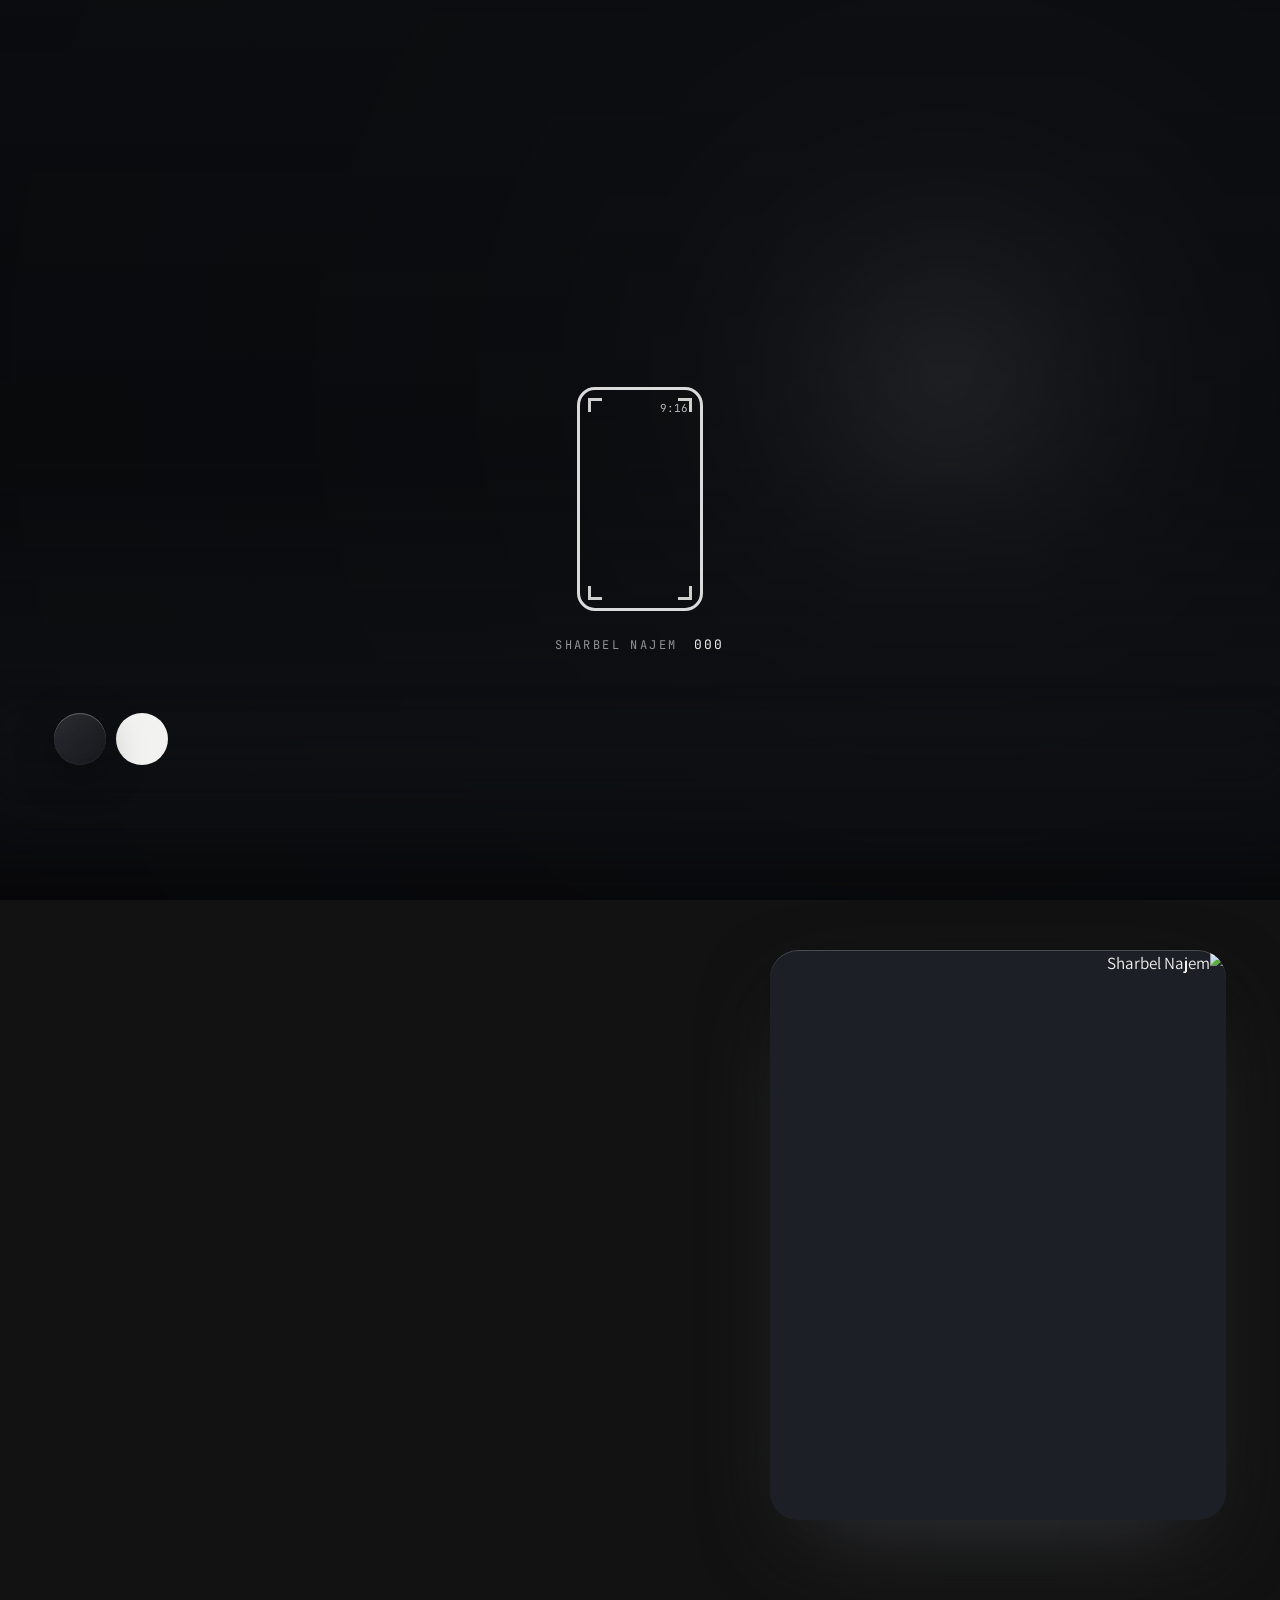
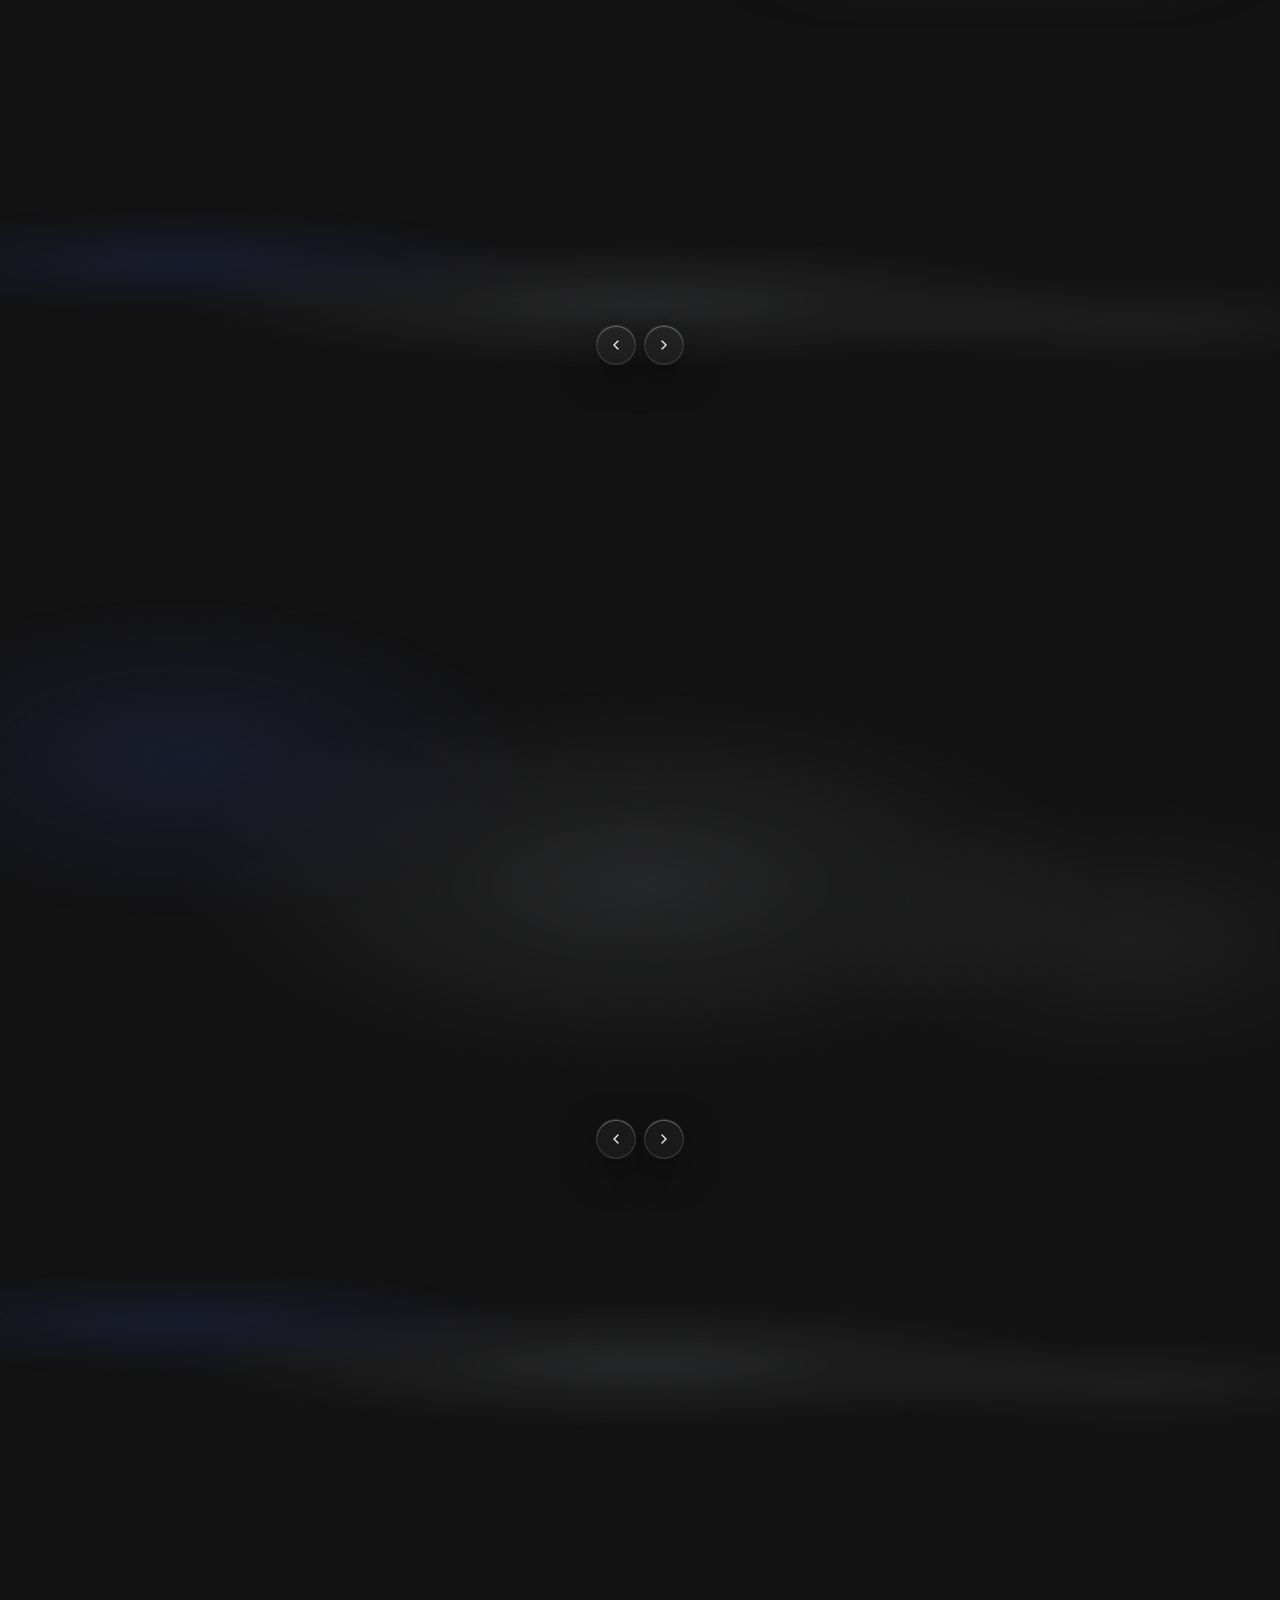
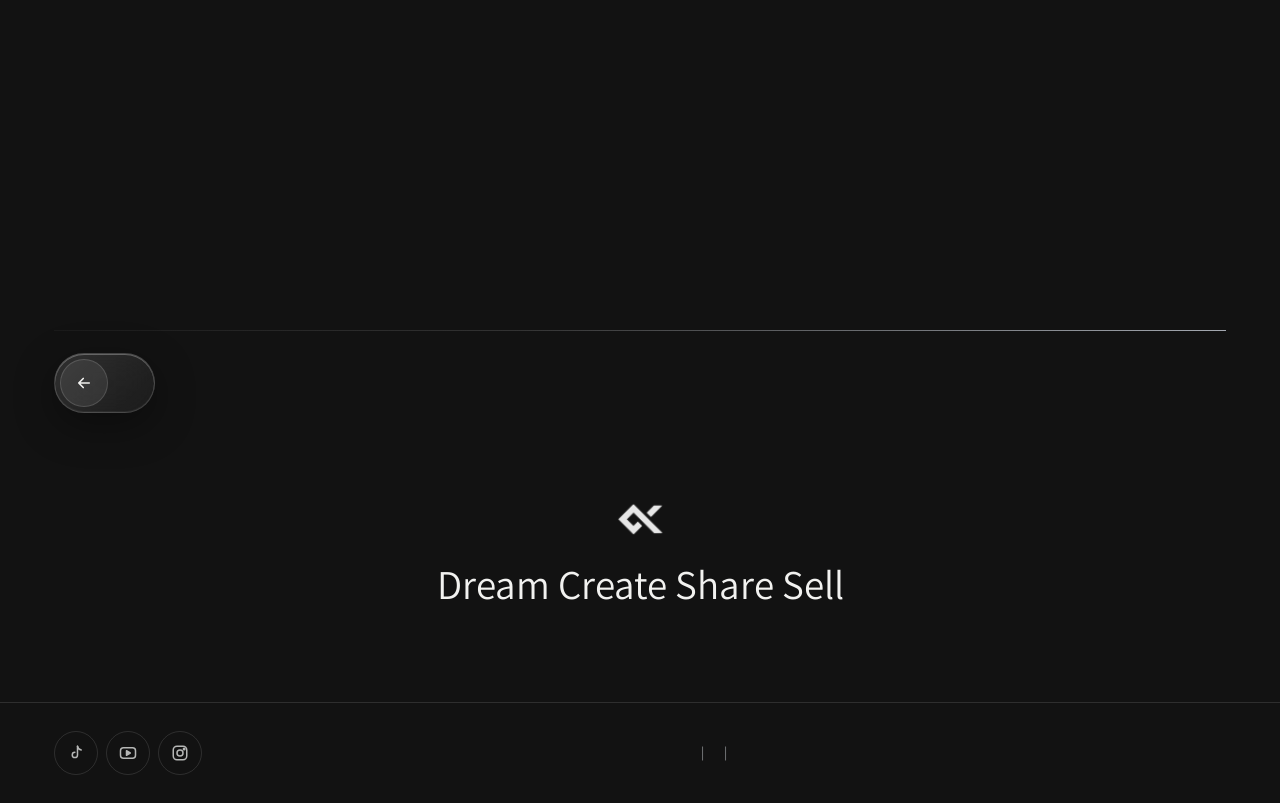
==== index.html @ a55cd2d7 "השואוריל: אף פעם לא מסגרת אפורה - תמונת הכיסוי של השואוריל הייתה ריבוע אפור ריק משירות חיצוני (vumbn" ====
<!doctype html>
<html lang="he" dir="rtl" data-base="">
<head>
<meta charset="utf-8">
<meta name="viewport" content="width=device-width,initial-scale=1,viewport-fit=cover">
<title>Sharbel Najem - Filmmaker & Content Creator</title>
<meta name="description" content="Sharbel Najem is a filmmaker and content creator producing cinematic video, social media campaigns, branded content, tourism films, real estate content, podcasts, and short-form storytelling.">
<meta name="author" content="Sharbel Najem">
<link rel="canonical" href="https://sharbelnajem.pro/">
<link rel="apple-touch-icon" href="logo.png">
<meta property="og:type" content="website">
<meta property="og:url" content="https://sharbelnajem.pro/">
<meta property="og:title" content="Sharbel Najem - Filmmaker & Content Creator">
<meta property="og:description" content="Sharbel Najem is a filmmaker and content creator producing cinematic video, social media campaigns, branded content, tourism films, real estate content, podcasts, and short-form storytelling.">
<meta property="og:image" content="https://sharbelnajem.pro/about.jpg">
<meta property="og:site_name" content="Sharbel Najem">
<meta name="twitter:card" content="summary_large_image">
<meta name="twitter:title" content="Sharbel Najem - Filmmaker & Content Creator">
<meta name="twitter:description" content="Sharbel Najem is a filmmaker and content creator producing cinematic video, social media campaigns, branded content, tourism films, real estate content, podcasts, and short-form storytelling.">
<meta name="twitter:image" content="https://sharbelnajem.pro/about.jpg">
<script type="application/ld+json">{"@context":"https://schema.org","@type":"Person","name":"Sharbel Najem","url":"https://sharbelnajem.pro/","jobTitle":"Filmmaker and Content Creator","image":"https://sharbelnajem.pro/about.jpg","sameAs":["https://www.instagram.com/sharbel.najem","https://youtube.com/@sharbelnajem.","https://www.tiktok.com/@sharbelnajem"]}</script>
<meta name="theme-color" content="#111317">
<link rel="icon" href="logo.png">
<link rel="preconnect" href="https://player.vimeo.com">
<link rel="preconnect" href="https://i.vimeocdn.com">
<link rel="preconnect" href="https://f.vimeocdn.com">
<link rel="preconnect" href="https://vod-adaptive-ak.vimeocdn.com">
<link rel="preconnect" href="https://fonts.googleapis.com">
<link rel="preconnect" href="https://fonts.gstatic.com" crossorigin>
<link rel="stylesheet" href="https://fonts.googleapis.com/css2?family=Assistant:wght@200..800&family=Georama:wdth,wght@62.5,100..900&family=Noto+Sans+Hebrew:wdth,wght@62.5,100..900&family=JetBrains+Mono:wght@400;500&display=swap">
<link rel="stylesheet" href="app.css?v=202611181153">
<script>document.documentElement.classList.add('js','is-locked');if('scrollRestoration' in history)history.scrollRestoration='manual';
(function(){var t=new Date().getHours(),m=t>=7&&t<19?'light':'dark';try{var s=JSON.parse(localStorage.getItem('sn-theme')||'null');if(s&&s.d===new Date().toDateString())m=s.t;}catch(e){}document.documentElement.dataset.theme=m;})();</script>
</head>
<body>

<div class="gate-bg" id="gateBg"></div>
<div class="gate" id="gate">
  <img class="gate__logo" id="gateLogo" src="logo.png" alt="">
  <p class="gate__prompt" id="gatePrompt"><span lang="he">בחרו שפה</span><span aria-hidden="true">/</span><span lang="en">Choose language</span></p>
  <div class="gate__frame" id="gateFrame">
    <span class="gate__ratio mono" id="gateRatio">9:16</span>
    <span class="gate__corner tl"></span><span class="gate__corner tr"></span><span class="gate__corner bl"></span><span class="gate__corner br"></span>
    <div class="gate__langs" id="gateLangs">
      <button type="button" class="gate__lang" data-lang="he" lang="he" dir="rtl" disabled>עברית</button>
      <button type="button" class="gate__lang" data-lang="en" lang="en" dir="ltr" disabled>English</button>
    </div>
  </div>
  <div class="gate__meta mono"><span id="gateCount">000</span><span>SHARBEL NAJEM</span></div>
</div>

<nav class="nav glass" id="nav" aria-label="Main">
  <a class="nav__logo" href="#top" data-go="#top" aria-label="Sharbel Najem"><img src="logo.png" alt=""></a>
  <div class="nav__links">
    <a class="nav__link" href="#about" data-go="#about" data-t="nAbout"></a>
    <a class="nav__link" href="#services" data-go="#services" data-t="nServices"></a>
    <a class="nav__link" href="#highlights" data-go="#highlights" data-t="nHighlights"></a>
    <a class="nav__link" href="#campaigns" data-go="#campaigns" data-t="nCampaigns"></a>
    <a class="nav__link" href="#projects" data-go="#projects" data-t="nProjects"></a>
    <a class="nav__link" href="#brands" data-go="#brands" data-t="nBrands"></a>
    <a class="nav__link" href="#testimonials" data-go="#testimonials" data-t="nTestimonials"></a>
    <a class="nav__link" href="#contact" data-go="#contact" data-t="nContact"></a>
  </div>
  <button type="button" class="nav__btn" id="userwayTrigger" aria-label="Accessibility menu" aria-haspopup="dialog"><svg viewBox="0 0 24 24" fill="none" stroke="currentColor" stroke-width="2" stroke-linecap="round" stroke-linejoin="round" aria-hidden="true"><circle cx="12" cy="5" r="2"/><path d="M12 8l-4 4 2 6M12 8l4 4-2 6M8 12H4M20 12h-4"/></svg></button>
  <button type="button" class="nav__btn nav__theme" id="themeBtn"><svg class="i-sun" viewBox="0 0 24 24" fill="none" stroke="currentColor" stroke-width="2" stroke-linecap="round" aria-hidden="true"><circle cx="12" cy="12" r="4.2"/><path d="M12 2.5v2.2M12 19.3v2.2M2.5 12h2.2M19.3 12h2.2M5.3 5.3l1.6 1.6M17.1 17.1l1.6 1.6M5.3 18.7l1.6-1.6M17.1 6.9l1.6-1.6"/></svg><svg class="i-moon" viewBox="0 0 24 24" fill="none" stroke="currentColor" stroke-width="2" stroke-linecap="round" stroke-linejoin="round" aria-hidden="true"><path d="M20.5 14.5A8.5 8.5 0 0 1 9.5 3.5a8.5 8.5 0 1 0 11 11z"/></svg></button>
  <button type="button" class="nav__btn nav__lang" id="navLang"></button>
  <button type="button" class="nav__btn nav__menu" id="navMenu" aria-expanded="false" aria-controls="sheet"><svg viewBox="0 0 24 24" fill="none" stroke="currentColor" stroke-width="2" stroke-linecap="round" aria-hidden="true"><path d="M4 7h16M4 12h16M4 17h16"/></svg><span class="sr">Menu</span></button>
</nav>
<div class="sheet glass" id="sheet">
  <a href="#about" data-go="#about" data-t="nAbout"></a>
  <a href="#services" data-go="#services" data-t="nServices"></a>
  <a href="#highlights" data-go="#highlights" data-t="nHighlights"></a>
  <a href="#campaigns" data-go="#campaigns" data-t="nCampaigns"></a>
  <a href="#projects" data-go="#projects" data-t="nProjects"></a>
  <a href="#brands" data-go="#brands" data-t="nBrands"></a>
  <a href="#testimonials" data-go="#testimonials" data-t="nTestimonials"></a>
  <a href="#contact" data-go="#contact" data-t="nContact"></a>
</div>

<main id="top">
  <section class="hero" id="hero">
    <div class="hero__screen" id="heroScreen">
      <div class="reel is-gate" id="reel">
        <img class="reel__poster" src="media/reel.jpg" alt="" decoding="async" fetchpriority="high">
        <iframe id="reelFrame" title="Showreel" allow="autoplay; fullscreen; picture-in-picture" tabindex="-1"></iframe>
      </div>
      <div class="hero__shade"></div>
    </div>
    <script>(function(){var f=document.getElementById('gateFrame'),r=document.getElementById('reel'),i=document.getElementById('reelFrame');if(!f||!r||!i)return;var b=f.getBoundingClientRect(),R=16/9;r.style.left=b.left+'px';r.style.top=b.top+'px';r.style.width=b.width+'px';r.style.height=b.height+'px';i.style.width=Math.max(b.width,b.height*R)+'px';i.style.height=Math.max(b.height,b.width/R)+'px';i.src='https://player.vimeo.com/video/1182382291?h=4d10b0f514&background=1&autoplay=1&muted=1&loop=1&playsinline=1&autopause=0&dnt=1';})();</script>
    <div class="hero__copy wrap">
      <h1 class="hero__name" id="heroName"></h1>
      <div class="hero__row">
        <p class="hero__sub" data-t="heroSub"></p>
        <div class="hero__btns">
          <a class="btn btn--solid" href="#projects" data-go="#projects" data-t="heroBtn1"></a>
          <a class="btn btn--glass glass" href="#contact" data-go="#contact" data-t="heroBtn2"></a>
        </div>
      </div>
    </div>
  </section>

  <section class="sec wrap" id="about">
    <div class="about__grid">
      <figure class="about__photo" id="aboutPhoto"><img src="about.jpg" alt="Sharbel Najem" loading="lazy"></figure>
      <div>
        <h2 class="h2" data-t="aboutTitle"></h2>
        <p class="about__lead" id="aboutLead"></p>
        <p class="about__p" data-t="about2"></p>
      </div>
    </div>
  </section>

  <section class="sec wrap" id="services">
    <div class="sec__head"><div><span class="label" data-t="svcLabel"></span><h2 class="h2" data-t="svcTitle"></h2><p class="sec__sub" data-t="svcSub"></p></div></div>
    <div class="services__grid" id="svcGrid"></div>
  </section>

  <section class="sec feat" id="highlights" aria-labelledby="featTitle">
    <div class="sec__head wrap">
      <div><span class="label" data-t="featLabel"></span><h2 class="h2" id="featTitle" data-t="featTitle"></h2></div>
    </div>
    <div class="feat__vp" id="featVp" dir="ltr"><div class="feat__track" id="featTrack"></div></div>
    <div class="strip-ctrls">
      <button type="button" class="icon-btn glass" id="featPrev"><svg class="flip-x" viewBox="0 0 24 24" fill="none" stroke="currentColor" stroke-width="2" stroke-linecap="round" aria-hidden="true"><path d="M15 6l-6 6 6 6"/></svg><span class="sr" data-t="prev"></span></button>
      <button type="button" class="icon-btn glass" id="featNext"><svg class="flip-x" viewBox="0 0 24 24" fill="none" stroke="currentColor" stroke-width="2" stroke-linecap="round" aria-hidden="true"><path d="M9 6l6 6-6 6"/></svg><span class="sr" data-t="next"></span></button>
    </div>
  </section>

  <section class="sec camp" id="campaigns" aria-labelledby="campTitle">
    <div class="sec__head wrap"><div><span class="label" data-t="campLabel"></span><h2 class="h2" id="campTitle" data-t="campTitle"></h2><p class="sec__sub" data-t="campSub"></p></div></div>
    <div class="deck" id="deck"></div>
    <div class="strip-ctrls">
      <button type="button" class="icon-btn glass" id="deckPrev"><svg class="flip-x" viewBox="0 0 24 24" fill="none" stroke="currentColor" stroke-width="2" stroke-linecap="round" aria-hidden="true"><path d="M15 6l-6 6 6 6"/></svg><span class="sr" data-t="prev"></span></button>
      <button type="button" class="icon-btn glass" id="deckNext"><svg class="flip-x" viewBox="0 0 24 24" fill="none" stroke="currentColor" stroke-width="2" stroke-linecap="round" aria-hidden="true"><path d="M9 6l6 6-6 6"/></svg><span class="sr" data-t="next"></span></button>
    </div>
  </section>

  <section class="sec wrap" id="projects" aria-labelledby="projTitle">
    <div class="sec__head"><div><span class="label" data-t="projLabel"></span><h2 class="h2" id="projTitle" data-t="projTitle"></h2></div></div>
    <div class="proj-grid proj-grid--main" id="projMain"></div>
    <div class="group-head">
      <span class="label" data-t="stratLabel"></span>
      <h3 class="group-head__title" data-t="stratTitle"></h3>
      <p class="group-head__sub" data-t="stratSub"></p>
    </div>
    <div class="proj-grid proj-grid--strat" id="projStrat"></div>
  </section>

  <section class="sec brands" id="brands" aria-labelledby="brandsTitle">
    <div class="sec__head wrap"><div><span class="label" data-t="brandsLabel"></span><h2 class="h2" id="brandsTitle" data-t="brandsTitle"></h2></div></div>
    <div id="brandRows"></div>
  </section>

  <section class="sec quotes" id="testimonials" aria-labelledby="quotesTitle">
    <div class="sec__head wrap"><div><span class="label" data-t="quotesLabel"></span><h2 class="h2" id="quotesTitle" data-t="quotesTitle"></h2></div></div>
    <div id="quoteRows"></div>
  </section>

  <section class="sec wrap contact" id="contact">
    <span class="label" data-t="contactLabel"></span>
    <h2 class="contact__big"><span class="contact__l1" data-t="contactQ"></span><span class="contact__l2" data-th="contactA"></span></h2>
    <div class="contact__rule" aria-hidden="true"></div>
    <div class="contact__foot">
      <p class="contact__pre" data-t="contactPre"></p>
      <a class="btn magnet" id="magnet" href="start/"><span data-t="contactBtn"></span><span class="magnet__ic"><svg class="flip-x" viewBox="0 0 24 24" fill="none" stroke="currentColor" stroke-width="2.2" stroke-linecap="round" stroke-linejoin="round" aria-hidden="true"><path d="M5 12h14M13 6l6 6-6 6"/></svg></span></a>
    </div>
  </section>

  <section class="dream" aria-hidden="true">
    <img src="logo.png" alt="">
    <div class="dream__words" dir="ltr">Dream Create Share Sell</div>
  </section>

  <footer class="footer wrap">
    <span data-t="copyright"></span>
    <div class="footer__legal">
      <a href="#" data-legal="access" data-t="lAccess"></a><span aria-hidden="true">|</span>
      <a href="#" data-legal="privacy" data-t="lPrivacy"></a><span aria-hidden="true">|</span>
      <a href="#" data-legal="terms" data-t="lTerms"></a>
    </div>
    <div class="footer__socials">
      <a href="https://www.instagram.com/sharbel.najem" target="_blank" rel="noopener noreferrer" aria-label="Instagram"><svg viewBox="0 0 24 24" fill="none" stroke="currentColor" stroke-width="2" aria-hidden="true"><rect x="3" y="3" width="18" height="18" rx="5"/><circle cx="12" cy="12" r="4"/><circle cx="17.5" cy="6.5" r="1" fill="currentColor"/></svg></a>
      <a href="https://youtube.com/@sharbelnajem." target="_blank" rel="noopener noreferrer" aria-label="YouTube"><svg viewBox="0 0 24 24" fill="none" stroke="currentColor" stroke-width="2" stroke-linejoin="round" aria-hidden="true"><rect x="2" y="5" width="20" height="14" rx="4"/><path d="M10 9l5 3-5 3z" fill="currentColor"/></svg></a>
      <a href="https://www.tiktok.com/@sharbelnajem" target="_blank" rel="noopener noreferrer" aria-label="TikTok"><svg viewBox="0 0 24 24" fill="none" stroke="currentColor" stroke-width="2" stroke-linecap="round" aria-hidden="true"><path d="M14 3v11.5a3.5 3.5 0 1 1-3.5-3.5"/><path d="M14 3c.5 2.8 2.4 4.6 5 5"/></svg></a>
    </div>
  </footer>
</main>

<div class="legal-modal-overlay" id="modal-access" onclick="if(event.target===this)closeLegal()">
  <div class="legal-modal">
    <div class="legal-modal-header">
      <h3 data-en="Accessibility Statement" data-he="הצהרת נגישות">הצהרת נגישות</h3>
      <button class="legal-modal-close" onclick="closeLegal()">&times;</button>
    </div>
    <p>אתר זה מותאם לנגישות ברמת AA בהתאם לתקן הישראלי ת"י 5568 ו-WCAG 2.0. אנו מחויבים להנגשת התוכן לכלל המשתמשים, לרבות אנשים עם מוגבלויות.</p>
    <h4>אמצעי נגישות באתר</h4>
    <ul>
      <li>תוסף נגישות UserWay המותקן באתר מאפשר לגולשים להתאים את תצוגת האתר לצרכיהם - שינוי גודל טקסט, ניגודיות, הדגשת קישורים ועוד.</li>
      <li>ניתן לעצור סרטונים המתנגנים אוטומטית כדי למנוע עומס חושי.</li>
      <li>האתר תומך בניווט באמצעות מקלדת בלבד.</li>
      <li>האתר תואם לקוראי מסך (Screen Readers).</li>
      <li>כל התמונות כוללות תיאור חלופי (Alt Text).</li>
    </ul>
    <h4>יצירת קשר בנושא נגישות</h4>
    <p>נתקלתם בבעיית נגישות? אנא צרו קשר עם רכז הנגישות:<br><strong>[שרבל נג'ם | sharbelnajem9@gmail.com]</strong></p>
    <p class="legal-note">הצהרה זו עודכנה לאחרונה: 2026</p>
  </div>
</div>
<div class="legal-modal-overlay" id="modal-privacy" onclick="if(event.target===this)closeLegal()">
  <div class="legal-modal">
    <div class="legal-modal-header">
      <h3 data-en="Privacy Policy" data-he="מדיניות פרטיות">מדיניות פרטיות</h3>
      <button class="legal-modal-close" onclick="closeLegal()">&times;</button>
    </div>
    <p>אתר זה פועל בהתאם לחוק הגנת הפרטיות, התשמ"א-1981 ותקנותיו.</p>
    <p><strong>האתר אינו אוסף, אינו אוגר ואינו משתף שום מידע אישי</strong> אודות גולשיו. האתר משמש לתצוגת תיק עבודות בלבד ואינו כולל טפסי הרשמה, מנגנוני מעקב, קובצי Cookie או כל צורה אחרת של איסוף מידע.</p>
    <p>כל פנייה אלינו מתבצעת דרך אפיקים חיצוניים - WhatsApp או דואר אלקטרוני פרטי. מידע שתבחרו לשתף בפנייה ישירה אינו עובר עיבוד או אחסון על שרתי האתר.</p>
    <p>פרטיותכם נשמרת לחלוטין בעת שימוש באתר זה.</p>
    <p class="legal-note">עדכון אחרון: 2026</p>
  </div>
</div>
<div class="legal-modal-overlay" id="modal-terms" onclick="if(event.target===this)closeLegal()">
  <div class="legal-modal">
    <div class="legal-modal-header">
      <h3 data-en="Terms of Use" data-he="תנאי שימוש">תנאי שימוש</h3>
      <button class="legal-modal-close" onclick="closeLegal()">&times;</button>
    </div>
    <h4>קניין רוחני וזכויות יוצרים</h4>
    <p>כל התכנים המוצגים באתר זה - לרבות הפקות הווידאו, צילומים, עריכות, תסריטים, עיצובים, טקסטים ולוגואים - הינם קניין רוחני בלעדי של שרבל נג'ם ומוגנים על-פי חוק זכות יוצרים, התשס"ח-2007.</p>
    <p><strong>חל איסור מוחלט</strong> להעתיק, לשכפל, להוריד, להפיץ, לשדר, לפרסם בפומבי, לעבד, למכור או לעשות כל שימוש מסחרי או אחר בכל חלק מהתכנים ללא אישור בכתב ומראש.</p>
    <h4>הגבלת אחריות</h4>
    <p>האתר מוצג "כפי שהוא" (AS IS). בעל האתר לא יישא בכל אחריות לנזק ישיר, עקיף, מקרי או תוצאתי שייגרם כתוצאה משימוש באתר או הסתמכות על תכניו.</p>
    <p>לבירורים ורישיונות: <strong>sharbelnajem9@gmail.com</strong></p>
    <p class="legal-note">עדכון אחרון: 2026</p>
  </div>
</div>

<div class="theater" id="theater" role="dialog" aria-modal="true" aria-labelledby="thTitle" hidden>
  <div class="theater__scroll" id="thScroll" data-lenis-prevent>
    <img class="theater__logo" src="logo.png" alt="Sharbel Najem">
    <button type="button" class="theater__close glass" id="thClose"><svg viewBox="0 0 24 24" fill="none" stroke="currentColor" stroke-width="2" stroke-linecap="round" aria-hidden="true"><path d="M6 6l12 12M18 6L6 18"/></svg><span class="sr" data-t="close"></span></button>
    <header class="theater__head wrap">
      <div><span class="label" id="thTag"></span><h2 class="theater__title" id="thTitle"></h2></div>
      <p class="theater__sub" id="thSub"></p>
    </header>
    <section class="shelf wrap" id="thFilmsWrap"><h3 class="shelf__title" data-t="films"></h3><div class="films" id="thFilms"></div></section>
    <section class="shelf wrap" id="thReelsWrap"><h3 class="shelf__title" data-t="reels"></h3><div class="reels" id="thReels"></div></section>
    <button type="button" class="theater__next wrap" id="thNext"><span class="label" data-t="nextProject"></span><span class="theater__nextname" id="thNextName"></span></button>
  </div>
</div>

<div class="lb" id="lb" role="dialog" aria-modal="true" aria-labelledby="lbName" tabindex="-1" hidden>
  <div class="lb__bg" aria-hidden="true">
    <img class="lb__amb" alt=""><img class="lb__amb" alt="">
    <img class="lb__mark" src="logo.png" alt="">
    <span class="lb__glow"></span><span class="lb__grain"></span>
  </div>
  <header class="lb__top">
    <span class="lb__count mono ltr" id="lbCount"></span>
    <img class="lb__logo" src="logo.png" alt="Sharbel Najem">
    <button type="button" class="icon-btn glass lb__close" id="lbClose"><svg viewBox="0 0 24 24" fill="none" stroke="currentColor" stroke-width="2" stroke-linecap="round" aria-hidden="true"><path d="M6 6l12 12M18 6L6 18"/></svg><span class="sr" data-t="close"></span></button>
  </header>
  <div class="lb__stage" id="lbStage">
    <div class="lb__peeks" id="lbPeeks"></div>
    <div class="lb__box" id="lbBox"></div>
  </div>
  <div class="lb__bar wrap">
    <div class="lb__title"><b id="lbName"></b><span id="lbInfo"></span></div>
    <div class="lb__ctrls">
      <div class="lb__up" id="lbUp" hidden><span class="lb__ring" aria-hidden="true"></span><span class="lb__uptxt"><span data-t="nextIn"></span> <b class="ltr" id="lbUpN"></b></span><button type="button" class="lb__upgo" id="lbUpGo" data-t="playNow"></button><button type="button" class="lb__upx" id="lbUpX" data-t="cancel"></button></div>
      <button type="button" class="icon-btn glass" id="lbPrev"><svg class="flip-x" viewBox="0 0 24 24" fill="none" stroke="currentColor" stroke-width="2" stroke-linecap="round" aria-hidden="true"><path d="M15 6l-6 6 6 6"/></svg><span class="sr" data-t="prev"></span></button>
      <button type="button" class="icon-btn glass" id="lbNext"><svg class="flip-x" viewBox="0 0 24 24" fill="none" stroke="currentColor" stroke-width="2" stroke-linecap="round" aria-hidden="true"><path d="M9 6l6 6-6 6"/></svg><span class="sr" data-t="next"></span></button>
    </div>
  </div>
  <div class="lb__dock">
    <div class="lb__chips" id="lbChips"></div>
    <div class="lb__rail" id="lbRail"></div>
  </div>
</div>

<div class="cursor" id="cursor" aria-hidden="true"><span></span></div>

<script src="https://cdnjs.cloudflare.com/ajax/libs/gsap/3.12.5/gsap.min.js"></script>
<script src="https://cdnjs.cloudflare.com/ajax/libs/gsap/3.12.5/ScrollTrigger.min.js"></script>
<script src="https://cdn.jsdelivr.net/npm/lenis@1.1.13/dist/lenis.min.js"></script>
<script src="https://player.vimeo.com/api/player.js"></script>
<script src="data.js?v=202611181153"></script>
<script src="content.js?v=202611181153"></script>
<script src="bg.js?v=202611181153"></script>
<script src="app.js?v=202611181153"></script>
<script src="navspy.js?v=202611181153"></script>
<script>
// the accessibility widget loads once the page has settled, so it never competes with the first paint
addEventListener('load', function(){ setTimeout(function(){ var s = document.createElement('script'); s.setAttribute('data-account', 'yZwFbWSvDL'); s.setAttribute('data-trigger', 'userwayTrigger'); s.setAttribute('src', 'https://cdn.userway.org/widget.js'); s.defer = true; document.body.appendChild(s); }, 1200); });
</script>
</body>
</html>
---- app.css ----
@font-face{font-family:'Almoni';src:url('almoni.ttf') format('truetype');font-display:swap}
/* Same palette as the live site (night black, off-white, gold, the CTA blue), refreshed with liquid glass and motion. Every video keeps its native ratio. */
:root{
  color-scheme:dark;
  --bg:#111317;--bg-2:#161a1e;--bg-3:#1c2026;
  --ink:#f2f2f0;--ink-2:#b6b7b6;--ink-3:#909295;
  --line:rgba(var(--fg),.12);--line-2:rgba(var(--fg),.2);
  --fg:255,255,255;--bgc:17,19,23;--acc:201,207,217;   /* ערוצי צבע: קווים ושקיפויות (fg), זכוכית כהה (bgc), זוהר (acc) */
  --gold:#c9cfd9;--blue:#4d63f0;   /* --gold נשאר כשם, הצבע הוא פלטינה (נבחר 2026-11-17); --blue = כחול קליין */
  
  --f-he:'Assistant','Arial Hebrew',system-ui,sans-serif;
  --f-en:'Almoni','Assistant','Helvetica Neue',Arial,sans-serif;
  --f-mono:'JetBrains Mono',ui-monospace,Menlo,monospace;
  --display:var(--f-he);--body:var(--f-he);
  --ease:cubic-bezier(.22,1,.36,1);
  --pad-l:max(clamp(16px,4.2vw,64px),env(safe-area-inset-left,0px));
  --pad-r:max(clamp(16px,4.2vw,64px),env(safe-area-inset-right,0px));
  --glass-bg:linear-gradient(135deg,rgba(var(--fg),.13),rgba(var(--fg),.04));
  --glass-blur:blur(22px) saturate(180%);
  --glass-edge:inset 0 1px 0 rgba(var(--fg),.28),inset 0 -1px 0 rgba(var(--fg),.05),0 12px 40px rgba(0,0,0,.35);
}
html[lang="en"]{--display:var(--f-en);--body:var(--f-en)}
/* מצב בהיר: נייר-גבס שמנת, דיו כהה, פלדה וקליין עמוק. הצבעים מתחלפים לפי השעה או בכפתור (app.js) */
html[data-theme="light"]{
  color-scheme:light;
  --bg:#f3f2ee;--bg-2:#ebe9e3;--bg-3:#e2dfd8;
  --ink:#141518;--ink-2:#41444b;--ink-3:#6d7179;
  --fg:20,21,24;--bgc:246,245,242;--acc:77,99,240;
  --line:rgba(20,21,24,.12);--line-2:rgba(20,21,24,.22);
  --gold:#5d6d86;--blue:#2f47d6;
  --glass-bg:linear-gradient(135deg,rgba(255,255,255,.78),rgba(255,255,255,.42));
  --glass-edge:inset 0 1px 0 rgba(255,255,255,.95),inset 0 -1px 0 rgba(20,21,24,.05),0 12px 40px rgba(20,21,24,.12);
}
/* איים שנשארים כהים תמיד, כמו בקולנוע: הפתיחה עם השואוריל, הצופה, הכרטיסים עם וידאו */
.hero,.gate__frame,.lb,.card,.dcard,.frame__media,.clip__media,.nav,.sheet{
  color-scheme:dark;color:var(--ink);
  --bg:#111317;--bg-2:#161a1e;--bg-3:#1c2026;--ink:#f2f2f0;--ink-2:#b6b7b6;--ink-3:#909295;
  --fg:255,255,255;--bgc:17,19,23;--acc:201,207,217;--line:rgba(255,255,255,.12);--line-2:rgba(255,255,255,.2);--gold:#c9cfd9;--blue:#4d63f0;
  --glass-bg:linear-gradient(135deg,rgba(255,255,255,.13),rgba(255,255,255,.04));
  --glass-edge:inset 0 1px 0 rgba(255,255,255,.28),inset 0 -1px 0 rgba(255,255,255,.05),0 12px 40px rgba(0,0,0,.35);
}
/* מעבר רך בין המצבים */
html.theme-anim,html.theme-anim *,html.theme-anim *::before,html.theme-anim *::after{transition:background-color .8s var(--ease) var(--td,0s),color .8s var(--ease) var(--td,0s),border-color .8s var(--ease) var(--td,0s),box-shadow .8s var(--ease) var(--td,0s)!important}
/* החלפת שפה: התוכן החדש נחשף בכיוון הקריאה, יחד עם הגל של המלבנים ברקע */
main.sweep{-webkit-mask-image:linear-gradient(var(--sd,to right),#000 calc(var(--sw,0) * 140% - 40%),transparent calc(var(--sw,0) * 140%));mask-image:linear-gradient(var(--sd,to right),#000 calc(var(--sw,0) * 140% - 40%),transparent calc(var(--sw,0) * 140%))}
.nav__theme .i-moon{display:none}
html[data-theme="light"] .nav__theme .i-sun{display:none}
html[data-theme="light"] .nav__theme .i-moon{display:block}
/* הלוגו לבן - על רקע בהיר הופכים אותו לכהה */
html[data-theme="light"] .dream img,html[data-theme="light"] .theater__logo,html[data-theme="light"] .gate__logo{filter:invert(1) brightness(.2)}
*,*::before,*::after{box-sizing:border-box}
html,body{margin:0;background:var(--bg);color:var(--ink)}
/* רקע האמנות (bg.js): כשהוא רץ הדף שקוף והקנבס מאחור */
html.has-art,html.has-art body{background:transparent}
#artBg{position:fixed;inset:0;width:100vw;height:100vh;z-index:-2;pointer-events:none;display:block;background:var(--bg)}
html{overflow-x:hidden}
main,.camp{overflow-x:clip}
html.is-locked,html.is-locked body{overflow:hidden}
body{font-family:var(--body);font-size:17px;line-height:1.6;-webkit-font-smoothing:antialiased;overflow-x:hidden}
[hidden]{display:none!important}
img,video,iframe{display:block;max-width:100%}
button{font:inherit;color:inherit}
a{color:inherit}
::selection{background:var(--gold);color:#111}
:focus-visible{outline:2px solid var(--gold);outline-offset:3px;border-radius:8px}
.wrap{padding-left:var(--pad-l);padding-right:var(--pad-r)}
.ltr{direction:ltr;unicode-bidi:isolate;display:inline-block}
.mono{font-family:var(--f-mono);font-variant-numeric:tabular-nums}
.sr{position:absolute;width:1px;height:1px;overflow:hidden;clip:rect(0 0 0 0);white-space:nowrap}
.glass{background:var(--glass-bg);-webkit-backdrop-filter:var(--glass-blur);backdrop-filter:var(--glass-blur);border:1px solid rgba(var(--fg),.16);box-shadow:var(--glass-edge)}
.label{display:inline-block;font-size:14px;font-weight:600;letter-spacing:.14em;text-transform:uppercase;color:var(--gold)}
html[lang="he"] .label{letter-spacing:.06em}
.h2{margin:10px 0 0;font-family:var(--display);font-weight:800;font-size:clamp(40px,5.6vw,88px);line-height:1;letter-spacing:-.01em;text-wrap:balance}
html[lang="en"] .h2{letter-spacing:.005em}
.sec{padding-block:clamp(36px,5.5vh,72px)}
/* reveal on enter (IntersectionObserver): never leaves content hidden if the observer fires late */
.rv{opacity:0;transform:translateY(22px);transition:opacity .6s var(--ease) var(--d,0ms),transform .6s var(--ease) var(--d,0ms)}
.rv.in{opacity:1;transform:none}
.rvo{opacity:0;transition:opacity .7s var(--ease) var(--d,0ms)}
.rvo.in{opacity:1}
/* soft light behind the video areas for depth */
#highlights,#campaigns,#projects{position:relative;isolation:isolate}
#highlights::before,#campaigns::before,#projects::before{content:"";position:absolute;inset:8% -6% 4%;z-index:-1;pointer-events:none;
  background:radial-gradient(46% 40% at 50% 58%,rgba(var(--acc),.11),transparent 70%),radial-gradient(34% 32% at 18% 40%,rgba(77,99,240,.12),transparent 72%),radial-gradient(30% 30% at 84% 66%,rgba(var(--fg),.05),transparent 70%)}
.sec__head{display:flex;flex-wrap:wrap;justify-content:space-between;align-items:flex-end;gap:20px 40px;margin-bottom:clamp(28px,4vh,44px)}
/* divider between sections: a hairline that draws itself, a gold glint running along it */
.rule{display:flex;align-items:center;gap:16px;padding-block:6px;color:var(--ink-3)}
.rule__num{font-size:12px;color:var(--gold)}
.rule__name{font-size:14px;letter-spacing:.06em;white-space:nowrap}
html[lang="en"] .rule__name{text-transform:uppercase;letter-spacing:.16em;font-size:12px}
.rule__line{position:relative;flex:1;height:9px;overflow:hidden;transform-origin:100% 50%}
html[dir="ltr"] .rule__line{transform-origin:0 50%}
.rule__line::before{content:"";position:absolute;left:0;right:0;top:4px;height:1px;background:var(--line-2)}
.rule__line i{position:absolute;top:3px;inset-inline-start:var(--p,-10%);width:140px;height:3px;border-radius:3px;background:linear-gradient(90deg,transparent,var(--gold),transparent);box-shadow:0 0 10px rgba(var(--acc),.7)}
.sec__sub{margin:14px 0 0;max-width:46ch;font-size:clamp(17px,1.4vw,20px);color:var(--ink-2)}

/* ---------- gate ---------- */
.gate-bg{position:fixed;inset:0;z-index:98;background:var(--bg);display:none}
html.has-art .gate-bg{background:transparent}
.gating main{visibility:hidden}
.gating #reel{visibility:visible}   /* בפתיחה רואים כבר את הקומפוזיציה של מונדריאן */
.js .gate-bg{display:block}
.gate{position:fixed;inset:0;z-index:100;background:transparent;display:none;flex-direction:column;align-items:center;justify-content:center;gap:24px;padding:24px}
.js .gate{display:flex}
.gate__logo{width:74px;height:74px;opacity:0}
.gate__prompt{margin:0;display:flex;gap:12px;font-size:13px;letter-spacing:.18em;text-transform:uppercase;color:var(--ink-2);opacity:0}
.gate__frame{position:relative;z-index:3;width:126px;height:224px;border:3px solid rgba(var(--fg),.85);border-radius:18px;flex:none}
.gate__ratio{position:absolute;top:10px;inset-inline-start:12px;font-size:11px;color:var(--ink-2);z-index:2}
.gate__corner{position:absolute;width:14px;height:14px;border:solid var(--ink);opacity:.85;z-index:2}
.gate__corner.tl{top:8px;left:8px;border-width:3px 0 0 3px}.gate__corner.tr{top:8px;right:8px;border-width:3px 3px 0 0}
.gate__corner.bl{bottom:8px;left:8px;border-width:0 0 3px 3px}.gate__corner.br{bottom:8px;right:8px;border-width:0 3px 3px 0}
.gate__langs{position:absolute;inset:0;display:flex;opacity:0;pointer-events:none;border-radius:inherit;overflow:hidden}
.gate__langs.is-on{pointer-events:auto}
.gate__lang{flex:1;display:flex;align-items:center;justify-content:center;border:0;background:rgba(var(--bgc),.42);cursor:pointer;font-size:clamp(26px,3.4vw,46px);font-weight:700;transition:background .35s var(--ease)}
.gate__lang[lang="he"]{font-family:var(--f-he)}.gate__lang[lang="en"]{font-family:var(--f-en);letter-spacing:.01em}
.gate__lang+.gate__lang{border-inline-start:1px solid rgba(var(--fg),.3)}
.gate__lang:hover{background:rgba(var(--bgc),.08)}
.gate__lang:focus-visible{outline:none;box-shadow:inset 0 0 0 2px rgba(var(--acc),.75)}
.gate__lang:disabled{cursor:default}
.gate__meta{display:flex;gap:16px;align-items:center;font-size:12px;letter-spacing:.2em;color:var(--ink-3)}
#gateCount{font-size:13px;color:var(--ink);min-width:3ch}
.reel{position:absolute;inset:0;overflow:hidden;background:#000}
.reel.is-gate{position:fixed;right:auto;bottom:auto;z-index:99;border-radius:18px;opacity:0}
.reel iframe{position:absolute;top:50%;left:50%;transform:translate(-50%,-50%);border:0;pointer-events:none;max-width:none;opacity:0;transition:opacity .8s var(--ease)}
/* השואוריל נחשף רק כשהוא באמת מתנגן; עד אז רואים את הפריים הראשון שלו (media/reel.jpg), כך שהמסגרת אף פעם לא ריקה */
.reel.is-playing iframe{opacity:1}
.reel__poster{position:absolute;inset:0;width:100%;height:100%;object-fit:cover}

/* ---------- nav ---------- */
.nav{position:fixed;top:calc(env(safe-area-inset-top,0px) + 14px);left:50%;z-index:60;transform:translate(-50%,-140%);opacity:0;transition:transform .9s var(--ease),opacity .6s;display:flex;align-items:center;gap:2px;padding:4px;border-radius:999px;max-width:calc(100vw - 24px)}
.nav.is-on{transform:translate(-50%,0);opacity:1}
.nav__logo{width:34px;height:34px;border-radius:50%;display:flex;align-items:center;justify-content:center;flex:none;background:rgba(var(--fg),.08)}
.nav__logo img{width:19px;height:19px}
.nav__links{display:flex;gap:2px}
.nav a.nav__link,.nav__btn{display:flex;align-items:center;justify-content:center;min-height:34px;padding:0 12px;border-radius:999px;border:0;background:none;text-decoration:none;font-size:13.5px;font-weight:500;letter-spacing:.01em;color:var(--ink-2);cursor:pointer;white-space:nowrap;transition:color .25s,background .25s}
.nav a.nav__link:hover,.nav__btn:hover{color:var(--ink);background:rgba(var(--fg),.1)}
.nav__btn svg{width:15px;height:15px}
.nav__lang{font-family:var(--f-mono)!important;font-size:11.5px!important;color:var(--ink)!important;border:1px solid var(--line-2)!important;min-width:38px}
.nav__menu{display:none}
.sheet{position:fixed;top:calc(env(safe-area-inset-top,0px) + 76px);left:12px;right:12px;z-index:59;border-radius:24px;padding:10px;display:flex;flex-direction:column;opacity:0;transform:translateY(-10px);pointer-events:none;transition:opacity .35s var(--ease),transform .45s var(--ease)}
.sheet.is-open{opacity:1;transform:none;pointer-events:auto}
.sheet a{padding:14px 18px;border-radius:14px;text-decoration:none;font-size:20px;font-weight:600}
.sheet a:hover{background:rgba(var(--fg),.08)}
@media (max-width:1080px){.nav__links{display:none}.nav__menu{display:flex}}

/* ---------- hero ---------- */
.hero{position:relative;height:100vh;height:100svh;min-height:580px}
.hero__screen{position:absolute;inset:0;overflow:hidden;transform-origin:50% 35%}
/* הסרטון נמס ברכות לתוך הרקע, בבהיר ובכהה */
.hero__screen{-webkit-mask-image:linear-gradient(to bottom,#000 80%,rgba(0,0,0,.86) 85%,rgba(0,0,0,.6) 90%,rgba(0,0,0,.28) 95%,transparent 100%);mask-image:linear-gradient(to bottom,#000 80%,rgba(0,0,0,.86) 85%,rgba(0,0,0,.6) 90%,rgba(0,0,0,.28) 95%,transparent 100%)}
/* ובדרך הוא מיטשטש בהדרגה, כמו ערפל, כדי שלא ייווצר פס אפור */
.hero__screen::after{content:"";position:absolute;left:0;right:0;bottom:0;height:24%;pointer-events:none;-webkit-backdrop-filter:blur(14px);backdrop-filter:blur(14px);-webkit-mask-image:linear-gradient(to bottom,transparent,#000 70%);mask-image:linear-gradient(to bottom,transparent,#000 70%)}
.hero__shade{position:absolute;inset:0;background:linear-gradient(to top,rgba(var(--bgc),.95) 0%,rgba(var(--bgc),.25) 48%,rgba(var(--bgc),.45) 100%);pointer-events:none}
.hero__copy{position:absolute;left:0;right:0;bottom:0;padding-bottom:clamp(84px,15vh,160px);display:flex;flex-direction:column;gap:22px}
.hero__name{margin:0;font-family:var(--display);font-weight:800;font-size:clamp(60px,12vw,200px);line-height:.9;letter-spacing:-.02em}
.hero__name em{font-style:normal;color:var(--gold)}
/* כותרות בסגנון השם (נבנות ב-JS): כל אות בעובי ובצבע משלה, הריווח נמדד לכל זוג. --br = נשימה של הריווח בשם שבפתיחה */
@property --br{syntax:'<length>';inherits:true;initial-value:0px}
.ts{white-space:nowrap;letter-spacing:0!important;font-family:'Georama',var(--f-en)!important;font-stretch:62.5%}
html[lang="he"] .ts{font-family:'Noto Sans Hebrew',var(--f-he)!important;font-stretch:62.5%}
html[lang] .ts.ts-en{font-family:'Georama',var(--f-en)!important;font-stretch:62.5%}   /* הסלוגן תמיד באנגלית */
.ts .tw{display:inline-block;white-space:nowrap}
.ts .tl{display:inline-block;position:relative}
.hero__name.ts{font-size:clamp(78px,15vw,236px);line-height:.92}   /* הפונטים הצרים קטנים יותר, אז השם גדל */
/* כל הכותרות בסגנון נושמות: הריווח נפתח מעט וחוזר */
.ts{animation:tsBreathe 12s cubic-bezier(.37,0,.63,1) infinite}   /* איטי וסינמטי: נשימה אחת ב-12 שניות */
@keyframes tsBreathe{0%,100%{--br:0em}50%{--br:.022em}}
.mask{display:inline-block;overflow:hidden;vertical-align:top;padding-bottom:.08em;margin-bottom:-.08em}
.mask>span{display:inline-block}
.hero__row{display:flex;flex-wrap:wrap;justify-content:space-between;align-items:flex-end;gap:20px 40px}
.hero__sub{margin:0;max-width:44ch;font-size:clamp(18px,1.55vw,22px);line-height:1.5;color:var(--ink-2)}
.hero__btns{display:flex;flex-wrap:wrap;gap:10px}
.btn{display:inline-flex;align-items:center;gap:10px;min-height:52px;padding:0 26px;border-radius:999px;text-decoration:none;font-size:17px;font-weight:700;cursor:pointer;border:0;transition:transform .35s var(--ease),background .3s,box-shadow .3s}
.btn--solid{background:var(--ink);color:#111317}
.btn--solid:hover{transform:translateY(-2px)}
.btn--glass{color:var(--ink)}
.btn--glass:hover{background:rgba(var(--fg),.16);transform:translateY(-2px)}

/* ---------- about ---------- */
.about__grid{display:grid;grid-template-columns:minmax(0,5fr) minmax(0,7fr);gap:clamp(32px,6vw,96px);align-items:center}
.about__photo{margin:0;position:relative;border-radius:28px;overflow:hidden;aspect-ratio:4/5;background:var(--bg-3);transition:transform .6s var(--ease);box-shadow:0 40px 90px -30px rgba(var(--acc),.22),0 30px 70px rgba(0,0,0,.45)}
.about__photo img{width:100%;height:100%;object-fit:cover;object-position:center top}
.about__photo::after{content:"";position:absolute;inset:0;border-radius:inherit;box-shadow:inset 0 1px 0 rgba(var(--fg),.2)}
/* טקסט האודות: קטן, קל ואלגנטי, באותו פונט בשתי השפות */
.about__lead{margin:26px 0 0;font-family:var(--f-he);font-weight:400;font-size:clamp(19px,1.65vw,25px);line-height:1.55;letter-spacing:0}
.about__lead .wd{opacity:.18}
.no-anim .about__lead .wd{opacity:1}
.about__p{margin:22px 0 0;max-width:58ch;font-family:var(--f-he);font-weight:400;font-size:clamp(15px,1.08vw,17px);line-height:1.8;color:var(--ink-2)}
@media (max-width:860px){.about__grid{grid-template-columns:1fr}.about__photo{max-width:440px}}

/* ---------- services ---------- */
.services__grid{display:grid;grid-template-columns:repeat(5,minmax(0,1fr));gap:14px}
.svc{position:relative;overflow:hidden;border-radius:24px;padding:28px 24px 30px;display:flex;flex-direction:column;gap:14px;min-height:280px;transition:transform .5s var(--ease)}
.svc::before{content:"";position:absolute;inset:0;background:radial-gradient(360px circle at var(--mx,50%) var(--my,0%),rgba(var(--fg),.14),transparent 45%);opacity:0;transition:opacity .4s;pointer-events:none}
.svc:hover{transform:translateY(-6px)}.svc:hover::before{opacity:1}
.svc__btn{display:flex;flex-direction:column;align-items:flex-start;gap:14px;flex:1;width:100%;padding:0;border:0;background:none;text-align:start;cursor:default}
.svc__icon{width:52px;height:52px;border-radius:16px;display:flex;align-items:center;justify-content:center;flex:none;background:rgba(var(--fg),.08);border:1px solid rgba(var(--fg),.14)}
.svc__icon svg{width:24px;height:24px}
.svc h3{margin:auto 0 0;font-family:var(--display);font-size:clamp(21px,1.7vw,25px);line-height:1.15;font-weight:700}
.svc__chev{display:none}
.svc__desc{margin:0;font-size:16px;line-height:1.5;color:var(--ink-2)}
@media (max-width:1180px){.services__grid{grid-template-columns:repeat(3,minmax(0,1fr))}}
@media (max-width:720px){
  .services__grid{grid-template-columns:repeat(2,minmax(0,1fr));gap:10px}
  .svc{min-height:0;padding:12px;border-radius:18px;gap:0}
  .svc:hover{transform:none}
  .svc__btn{flex-direction:row;align-items:center;gap:10px;cursor:pointer}
  .svc__icon{width:36px;height:36px;border-radius:11px}.svc__icon svg{width:18px;height:18px}
  .svc h3{margin:0;flex:1;font-size:15px;line-height:1.25}
  .svc__chev{display:block;width:16px;height:16px;flex:none;color:var(--ink-3);transition:transform .35s var(--ease)}
  .svc__desc{display:none;margin-top:10px;font-size:14.5px}
  .svc.is-open{grid-column:1 / -1}.svc.is-open .svc__desc{display:block}.svc.is-open .svc__chev{transform:rotate(180deg)}
}

/* ---------- featured strip ---------- */
.feat{overflow:hidden}
.feat__ctrls{display:flex;gap:8px}
.icon-btn{width:52px;height:52px;border-radius:50%;display:flex;align-items:center;justify-content:center;cursor:pointer;border:1px solid rgba(var(--fg),.16);transition:background .25s,transform .3s var(--ease)}
.icon-btn:hover{background:rgba(var(--fg),.16)}
.icon-btn svg{width:20px;height:20px}
html[dir="rtl"] .flip-x{transform:scaleX(-1)}
/* ריפוד גדול למטה כדי שהצל של הסרטונים יתפזר עד הסוף ולא ייחתך לקו ישר; השוליים השליליים מחזירים את המרווח המקורי */
.feat__vp{overflow:hidden;cursor:grab;touch-action:pan-y;-webkit-user-select:none;user-select:none;padding-block:30px 100px;margin-block:-6px -90px}
.feat__vp::-webkit-scrollbar{display:none}
.feat__vp.is-drag{cursor:grabbing}
.feat__track{position:relative;will-change:transform;display:flex;align-items:center;gap:clamp(14px,1.5vw,22px);width:max-content;padding-bottom:8px}
.strip-ctrls{position:relative;z-index:2;display:flex;justify-content:center;gap:8px;margin-top:14px}
.strip-ctrls .icon-btn{width:40px;height:40px;border-color:rgba(var(--fg),.12);background:rgba(var(--fg),.04)}
.strip-ctrls .icon-btn svg{width:16px;height:16px}
/* every frame has the same height; --h also shrinks with the width so a landscape frame always fits the screen */
.frame{--h:min(52vh,480px,42vw);flex:none;display:flex;flex-direction:column;gap:12px;border:0;padding:0;background:none;cursor:pointer;text-align:start;transform-style:preserve-3d;will-change:transform}
.frame__media{position:relative;border-radius:18px;overflow:hidden;background:#000;transition:transform .7s var(--ease),filter .6s}
.frame--p .frame__media{height:var(--h);width:calc(var(--h) * 9 / 16)}
.frame--l .frame__media{height:var(--h);width:calc(var(--h) * 16 / 9)}
.frame__media{box-shadow:0 26px 60px -18px rgba(0,0,0,.6)}
.frame:not(.is-active) .frame__media{filter:brightness(.62) saturate(.85)}
.frame.is-active .frame__media{box-shadow:0 30px 80px -20px rgba(var(--acc),.35)}
.frame__cap{display:flex;justify-content:space-between;gap:14px;font-size:15px;color:var(--ink-3);transition:color .4s}
.frame.is-active .frame__cap{color:var(--ink)}
@media (max-width:760px){.frame{--h:min(52vh,50vw)}.frame:not(.is-active) .frame__media{filter:brightness(.75)}}

/* media layers (poster, loop, vimeo) */
.media{position:absolute;inset:0}
/* התמונה והסרטון גולשים פיקסל מעבר למסגרת מכל צד: בהטיה תלת-ממדית עיגול תת-פיקסלי חשף פס בהיר בקצה */
.media img,.media video{position:absolute;inset:-1px;width:calc(100% + 2px);height:calc(100% + 2px);object-fit:cover}
.media video,.media iframe{opacity:0;transition:opacity .5s}
.media.is-live video,.media.is-live iframe{opacity:1}
.media iframe{position:absolute;top:50%;left:50%;transform:translate(-50%,-50%);border:0;pointer-events:none;width:calc(100% + 2px);height:calc(100% + 2px)}

/* ---------- projects ---------- */
.proj-grid{display:grid;gap:clamp(12px,1.4vw,20px);margin-inline:auto}
.proj-grid--main{grid-template-columns:repeat(6,minmax(0,1fr));max-width:1500px}
.proj-grid--strat{grid-template-columns:repeat(3,minmax(0,1fr));max-width:860px}
.group-head{max-width:860px;margin:clamp(40px,6vh,64px) auto clamp(20px,2.5vh,28px);text-align:center;display:flex;flex-direction:column;align-items:center;gap:8px}
.group-head__title{margin:0;font-family:var(--display);font-weight:800;font-size:clamp(30px,3.6vw,54px);line-height:1.05;text-wrap:balance}
.group-head__sub{margin:0;max-width:56ch;font-size:clamp(16px,1.3vw,19px);color:var(--ink-2)}
@media (max-width:1180px) and (min-width:761px){
  .proj-grid--main{display:flex;flex-wrap:wrap;justify-content:center}
  .proj-grid--main .card{width:calc((100% - 2 * clamp(12px,1.4vw,20px)) / 3)}
  .card__body{height:auto;min-height:110px}
}
.card{position:relative;display:block;width:100%;aspect-ratio:9/16;border:0;padding:0;border-radius:24px;overflow:hidden;background:#000;cursor:pointer;text-align:start;isolation:isolate;transition:transform .5s var(--ease),box-shadow .6s var(--ease),opacity 1s var(--ease) var(--d,0ms);box-shadow:0 30px 70px -24px rgba(var(--acc),.2),0 22px 50px rgba(0,0,0,.45);will-change:transform}
.card:hover{box-shadow:0 40px 90px -20px rgba(var(--acc),.32),0 30px 70px rgba(0,0,0,.5)}
.card::before{content:"";position:absolute;inset:0;z-index:3;pointer-events:none;border-radius:inherit;opacity:0;transition:opacity .4s;background:radial-gradient(420px circle at var(--gx,50%) var(--gy,20%),rgba(var(--fg),.18),transparent 45%)}
.card:hover::before{opacity:1}
.card .media img{transition:transform 1.2s var(--ease)}
.card:hover .media img{transform:scale(1.05)}
.card__shade{position:absolute;inset:0;background:linear-gradient(to top,rgba(10,12,15,.92) 0%,rgba(10,12,15,.15) 45%,rgba(10,12,15,0) 70%);pointer-events:none}
.card__tag{position:absolute;top:16px;inset-inline-start:16px;font-size:13px;font-weight:600;padding:6px 12px;border-radius:999px}
.card__body{position:absolute;left:0;right:0;bottom:0;height:clamp(118px,10.5vw,150px);padding:0 20px 18px;display:flex;flex-direction:column;justify-content:flex-start;gap:8px}
.card__sub{display:-webkit-box;-webkit-line-clamp:2;-webkit-box-orient:vertical;overflow:hidden}
.card__title{font-family:var(--display);font-weight:800;font-size:clamp(21px,1.75vw,30px);line-height:1.05;letter-spacing:-.005em}
.card__sub{font-size:14px;line-height:1.4;color:var(--ink-2)}
.card__open{align-self:flex-start;margin-top:8px;font-size:14px;font-weight:700;padding:8px 14px;border-radius:999px;opacity:0;transform:translateY(8px);transition:opacity .4s,transform .5s var(--ease)}
.card:hover .card__open,.card:focus-visible .card__open{opacity:1;transform:none}
@media (max-width:760px){
  .proj-grid,.proj-grid--main,.proj-grid--strat{display:flex;gap:12px;overflow-x:auto;scroll-snap-type:x mandatory;scrollbar-width:none;-webkit-overflow-scrolling:touch;max-width:none;margin-left:calc(var(--pad-l) * -1);margin-right:calc(var(--pad-r) * -1);padding-left:var(--pad-l);padding-right:var(--pad-r)}
  .proj-grid::-webkit-scrollbar{display:none}
  .card{flex:none;width:46vw;border-radius:18px;scroll-snap-align:center;box-shadow:0 16px 40px -16px rgba(var(--acc),.25)}
  .card__tag,.card__sub,.card__open{display:none}
  .card__body{height:auto;padding:12px}
  .card__title{font-size:17px}
  .group-head{margin-top:44px}
}

/* ---------- brands ---------- */
.marquee{position:relative;overflow:hidden;-webkit-mask-image:linear-gradient(90deg,transparent,#000 10%,#000 90%,transparent);mask-image:linear-gradient(90deg,transparent,#000 10%,#000 90%,transparent)}
.marquee+.marquee{margin-top:16px}
.marquee__row{display:flex;gap:16px;width:max-content;animation:mq var(--dur,60s) linear infinite}
.marquee.rev .marquee__row{animation-direction:reverse}
@keyframes mq{to{transform:translateX(-50%)}}
.brands .marquee__row{gap:clamp(36px,5vw,72px);align-items:center}
.logo-item{flex:none;width:clamp(130px,12vw,180px);height:100px;display:flex;align-items:center;justify-content:center}
.logo-item img{max-width:100%;max-height:100%;object-fit:contain;opacity:.88;filter:drop-shadow(0 0 2px rgba(var(--fg),.22)) drop-shadow(0 0 16px rgba(var(--fg),.16));transition:opacity .3s,transform .4s var(--ease),filter .4s}
.logo-item:hover img{opacity:1;transform:scale(1.08);filter:drop-shadow(0 0 3px rgba(var(--fg),.35)) drop-shadow(0 0 24px rgba(var(--fg),.3))}
@media (max-width:760px){.logo-item{width:110px;height:76px}}
.quote.glass{-webkit-backdrop-filter:none;backdrop-filter:none;background:linear-gradient(135deg,rgba(var(--fg),.09),rgba(var(--fg),.025))}

/* ---------- campaigns: a deck that fans open as it scrolls in ---------- */
.deck{--cw:clamp(170px,16vw,230px);position:relative;height:calc(var(--cw) * 16 / 9 + 200px);margin-top:4px;overflow:hidden;touch-action:pan-y}
.dcard{position:absolute;left:50%;top:41%;width:var(--cw);aspect-ratio:9/16;margin-left:calc(var(--cw) / -2);margin-top:calc(var(--cw) * -8 / 9);border:0;padding:0;background:none;cursor:pointer;transform-origin:50% 120%;will-change:transform,opacity;opacity:0}
.dcard__in{position:relative;display:block;width:100%;height:100%;border-radius:22px;overflow:hidden;background:#000;box-shadow:0 30px 70px rgba(0,0,0,.55);transition:transform .55s var(--ease)}
.dcard:not(.is-sel):hover .dcard__in,.dcard:not(.is-sel):focus-visible .dcard__in{transform:translateY(-18px)}
.dcard.is-sel .dcard__in{box-shadow:0 34px 90px rgba(0,0,0,.65),0 0 0 1px rgba(var(--acc),.55)}
.dcard__cap{position:absolute;left:0;right:0;bottom:0;z-index:2;padding:40px 14px 14px;font-size:14px;font-weight:700;line-height:1.3;text-align:start;background:linear-gradient(to top,rgba(10,12,15,.9),transparent)}
@media (max-width:760px){.deck{--cw:44vw;height:calc(var(--cw) * 16 / 9 + 90px)}.dcard{top:46%}.dcard__cap{font-size:12px;padding:30px 10px 10px}}

/* glass blur only where something moves behind it: flat-backed tiles and tags over playing video skip the blur pass */
.svc.glass,.card__tag.glass{-webkit-backdrop-filter:none;backdrop-filter:none}
.card__tag.glass{background:rgba(var(--bgc),.58)}

/* ---------- testimonials: equal cards on an endless ribbon; the centre card comes forward (JS sets --c 0..1) ---------- */
.qrib{position:relative;overflow:hidden;padding-block:34px;touch-action:pan-y;-webkit-user-select:none;user-select:none;cursor:grab;-webkit-mask-image:linear-gradient(90deg,transparent,#000 12%,#000 88%,transparent);mask-image:linear-gradient(90deg,transparent,#000 12%,#000 88%,transparent)}
.qrib:active{cursor:grabbing}
.qrib__row{display:flex;gap:20px;width:max-content;will-change:transform}
.quote{--c:0;position:relative;flex:none;width:400px;height:300px;margin:0;box-sizing:border-box;padding:26px 28px;border-radius:24px;overflow:hidden;display:flex;flex-direction:column;justify-content:center;gap:14px;white-space:normal;
  background:linear-gradient(135deg,rgba(var(--fg),.085),rgba(var(--fg),.02));box-shadow:inset 0 1px 0 rgba(var(--fg),.12),0 24px 60px -24px rgba(0,0,0,.6);will-change:transform}
.quote::after{content:"";position:absolute;inset:0;border-radius:inherit;pointer-events:none;opacity:var(--c);
  box-shadow:inset 0 0 0 1px rgba(var(--acc),.6),0 0 60px -10px rgba(var(--acc),.3);background:radial-gradient(120% 70% at 50% 0%,rgba(var(--acc),.12),transparent 60%)}
.quote__stars{display:flex;gap:3px;color:var(--gold);font-size:15px;line-height:1}
.quote__stars i{font-style:normal;display:inline-block;opacity:clamp(.22,calc(var(--c) * 5.5 - var(--k)),1);transform:scale(clamp(.75,calc(.75 + (var(--c) * 5.5 - var(--k)) * .25),1))}
.quote__stars i:nth-child(1){--k:0}.quote__stars i:nth-child(2){--k:1}.quote__stars i:nth-child(3){--k:2}.quote__stars i:nth-child(4){--k:3}.quote__stars i:nth-child(5){--k:4}
.quote p{margin:0;line-height:1.55;color:var(--ink)}
.quote__who{font-weight:700;color:var(--ink-2);font-size:15px}
@media (max-width:760px){.quote{width:76vw;height:270px;padding:20px 22px;border-radius:20px;gap:10px}.qrib__row{gap:12px}.quote__who{font-size:13.5px}.qrib{padding-block:24px}}

/* ---------- contact + dream ---------- */
/* contact: a wide editorial spread - the question on one line, the answer on the line below it from the other side, a rule, then the CTA row */
.contact{display:flex;flex-direction:column;gap:clamp(18px,2.4vh,28px)}
.contact__big{margin:0;display:flex;flex-direction:column;gap:.1em;font-family:var(--display);font-weight:800;font-size:clamp(34px,4.7vw,84px);line-height:1.04;letter-spacing:-.01em}
.contact>.label{align-self:flex-start}
.contact__l1{align-self:flex-start}
.contact__l2{align-self:flex-end;text-align:end}
.contact__big em{font-style:normal;color:var(--gold)}
.contact__rule{height:1px;margin-top:clamp(8px,1.6vh,18px);background:linear-gradient(90deg,rgba(var(--acc),.8),rgba(var(--fg),.14) 60%,rgba(var(--fg),.04))}
:root[dir=rtl] .contact__rule{background:linear-gradient(-90deg,rgba(var(--acc),.8),rgba(var(--fg),.14) 60%,rgba(var(--fg),.04))}
.rvx{transform:scaleX(0);transform-origin:0 50%;transition:transform 1.6s var(--ease) .35s}
:root[dir=rtl] .rvx{transform-origin:100% 50%}
.rvx.in{transform:none}
.contact__foot{display:flex;justify-content:space-between;align-items:center;gap:20px 32px;flex-wrap:wrap}
.contact__pre{margin:0;font-size:clamp(18px,1.6vw,22px);color:var(--ink-2)}
@media (max-width:760px){
  .contact__big{font-size:clamp(30px,8.6vw,44px);gap:.25em}
  .contact__l2{align-self:flex-start;text-align:start}
  .contact__foot{flex-direction:column;align-items:stretch;text-align:center}
}
.magnet{position:relative;isolation:isolate;overflow:hidden;min-height:58px;gap:16px;padding-block:5px;padding-inline:30px 5px;border-radius:999px;font-size:16px;font-weight:600;letter-spacing:.02em;color:var(--ink);background:var(--glass-bg);-webkit-backdrop-filter:var(--glass-blur);backdrop-filter:var(--glass-blur);border:1px solid rgba(var(--fg),.16);box-shadow:var(--glass-edge);transition:border-color .6s var(--ease),transform .35s var(--ease)}
/* כפתור זכוכית: עיגול זכוכית לחץ שנצבע בקליין במעבר עכבר, וברק אור שעובר על הזכוכית */
.magnet>span:first-child{flex:1;text-align:center}
.magnet__ic{flex:none;width:48px;height:48px;border-radius:50%;display:grid;place-items:center;background:rgba(var(--fg),.08);border:1px solid rgba(var(--fg),.14);transition:background .6s var(--ease),border-color .6s var(--ease),color .6s var(--ease)}
.magnet__ic svg{width:18px;height:18px;transition:transform .6s var(--ease)}
.magnet::after{content:"";position:absolute;inset:0;pointer-events:none;border-radius:inherit;background:linear-gradient(105deg,transparent 30%,rgba(var(--fg),.16) 50%,transparent 70%);transform:translateX(-120%);transition:transform 1.1s var(--ease)}
.magnet:hover{border-color:rgba(var(--fg),.3)}
.magnet:hover::after{transform:translateX(120%)}
.magnet:hover .magnet__ic,.magnet:focus-visible .magnet__ic{background:var(--blue);border-color:transparent;color:#fff}
.magnet:hover .magnet__ic svg{transform:translateX(-4px)}
:root[dir="ltr"] .magnet:hover .magnet__ic svg{transform:translateX(4px)}
.contact__row{display:flex;flex-wrap:wrap;justify-content:center;align-items:center;gap:10px 20px;font-size:15px;color:var(--ink-3)}
.contact__row a{color:var(--ink-2);text-decoration:none;border-bottom:1px solid var(--line-2);padding-bottom:2px}
.contact__row a:hover{color:var(--ink)}
.copy{min-height:36px;padding:0 14px;border-radius:999px;border:1px solid var(--line-2);background:none;color:var(--ink-2);font-size:13px;cursor:pointer}
.dream{display:flex;flex-direction:column;align-items:center;gap:12px;padding-block:24px 96px;overflow:hidden}
.dream img{width:64px;height:64px;opacity:.9}
/* המוטו Dream Create Share Sell: שורה אחת, והעובי עולה מדרגה בכל מילה */
.dream__words{display:flex;flex-wrap:nowrap;justify-content:center;align-items:baseline;gap:.26em;padding-inline:16px;font-size:clamp(22px,3.2vw,56px);line-height:1.05;color:var(--ink);perspective:900px}
@media (max-width:640px){.dream__words{font-size:6.6vw}}

/* ---------- footer + legal ---------- */
.footer{display:flex;flex-wrap:wrap;justify-content:space-between;align-items:center;gap:16px;padding-top:28px;padding-bottom:calc(28px + env(safe-area-inset-bottom,0px));border-top:1px solid var(--line);font-size:14px;color:var(--ink-3)}
.footer__legal{display:flex;gap:10px;align-items:center}
.footer__legal a{color:var(--ink-2);text-decoration:none}
.footer__legal a:hover{color:var(--ink)}
.footer__socials{display:flex;gap:8px}
.footer__socials a{width:44px;height:44px;border-radius:50%;display:flex;align-items:center;justify-content:center;color:var(--ink-2);border:1px solid var(--line)}
.footer__socials a:hover{color:var(--ink);background:rgba(var(--fg),.08)}
.footer__socials svg{width:18px;height:18px}
@media (max-width:760px){.footer{flex-direction:column;justify-content:center;text-align:center;gap:14px}.footer__legal{justify-content:center;flex-wrap:wrap}}
@media (max-width:860px){.about__photo{max-width:420px;margin-inline:auto}}
.legal-modal-overlay{position:fixed;inset:0;z-index:95;display:none;align-items:center;justify-content:center;padding:20px;background:rgba(0,0,0,.6);-webkit-backdrop-filter:blur(8px);backdrop-filter:blur(8px)}
.legal-modal-overlay.open{display:flex}
.legal-modal{direction:rtl;text-align:right;width:min(720px,100%);max-height:84vh;overflow:auto;border-radius:24px;padding:28px 30px;background:var(--bg-2);border:1px solid var(--line-2);font-family:var(--f-he);font-size:16px;line-height:1.7;color:var(--ink-2)}
.legal-modal-header{display:flex;justify-content:space-between;align-items:center;gap:16px;margin-bottom:10px}
.legal-modal-header h3{margin:0;color:var(--ink);font-size:24px}
.legal-modal h4{color:var(--ink);margin:20px 0 6px}
.legal-modal-close{width:44px;height:44px;border-radius:50%;border:1px solid var(--line-2);background:none;font-size:24px;cursor:pointer}
.legal-note{font-size:13px;color:var(--ink-3)}

/* ---------- theater ---------- */
.theater{position:fixed;inset:0;z-index:80;background:radial-gradient(70% 55% at 50% -8%,rgba(var(--acc),.1),transparent 70%),radial-gradient(60% 50% at 100% 100%,rgba(77,99,240,.07),transparent 70%),var(--bg)}
.theater__logo{position:fixed;z-index:3;top:calc(env(safe-area-inset-top,0px) + 22px);inset-inline-start:max(20px,env(safe-area-inset-left,0px));width:40px;height:auto;filter:drop-shadow(0 0 14px rgba(var(--acc),.4));pointer-events:none}
.theater__scroll{position:absolute;inset:0;overflow-y:auto;overscroll-behavior:contain}
.theater__close{position:fixed;top:calc(env(safe-area-inset-top,0px) + 16px);inset-inline-end:max(16px,env(safe-area-inset-right,0px));z-index:3;width:52px;height:52px;border-radius:50%;display:flex;align-items:center;justify-content:center;cursor:pointer;border:1px solid rgba(var(--fg),.16)}
.theater__close svg{width:20px;height:20px}
.theater__head{padding-top:clamp(96px,15vh,150px);padding-bottom:48px;display:grid;grid-template-columns:minmax(0,1.2fr) minmax(0,1fr);gap:24px 56px;align-items:end}
.theater__title{margin:10px 0 0;font-family:var(--display);font-weight:800;font-size:clamp(46px,7.6vw,128px);line-height:.92;letter-spacing:-.015em;text-wrap:balance}
.theater__sub{margin:0;font-size:clamp(19px,1.6vw,23px);line-height:1.5;color:var(--ink-2);max-width:42ch}
.shelf{padding-block:24px 60px}
.shelf__title{margin:0 0 22px;font-family:var(--display);font-weight:700;font-size:clamp(26px,2.6vw,40px)}
.films{display:grid;grid-template-columns:repeat(auto-fill,minmax(min(100%,520px),1fr));gap:26px 22px}
.reels{display:grid;grid-template-columns:repeat(auto-fill,minmax(180px,1fr));gap:22px 16px}
.clip{display:flex;flex-direction:column;gap:12px;border:0;padding:0;background:none;text-align:start;cursor:pointer}
.clip__media{position:relative;width:100%;aspect-ratio:var(--ar);border-radius:16px;overflow:hidden;background:#000;transition:transform .5s var(--ease)}
.clip:hover .clip__media{transform:translateY(-4px)}
.clip__dur{position:absolute;bottom:10px;inset-inline-end:10px;z-index:2;font-size:11px;padding:4px 8px;border-radius:8px;background:rgba(var(--bgc),.65)}
.clip__title{font-size:15px;color:var(--ink-2)}
.theater__next{display:block;width:100%;border:0;border-top:1px solid var(--line);background:none;text-align:start;cursor:pointer;padding-block:60px calc(100px + env(safe-area-inset-bottom,0px))}
.theater__next .label{display:block;margin-bottom:12px}
.theater__nextname{display:block;font-family:var(--display);font-weight:800;font-size:clamp(40px,7vw,116px);line-height:.95;color:var(--ink-3);transition:color .4s var(--ease)}
.theater__next:hover .theater__nextname{color:var(--ink)}
@media (max-width:860px){.theater__head{grid-template-columns:1fr}.reels{grid-template-columns:repeat(2,minmax(0,1fr))}}

/* ---------- lightbox ---------- */
/* viewer backdrop: the film blurred into drifting light, a slowly turning logo far behind, a gold glow, vignette and film grain */
.lb{position:fixed;inset:0;z-index:90;background:#060709;display:flex;flex-direction:column}
.lb__bg{position:absolute;inset:0;overflow:hidden;pointer-events:none}
.lb__amb{position:absolute;left:-12%;top:-12%;width:124%;height:124%;object-fit:cover;filter:blur(70px) saturate(1.5) brightness(.85);opacity:0;transition:opacity 1.2s var(--ease);animation:lbDrift 22s ease-in-out infinite alternate}
.lb__amb.is-on{opacity:.55}
@keyframes lbDrift{from{transform:scale(1) rotate(0deg)}to{transform:scale(1.2) rotate(5deg) translate3d(-2%,1.5%,0)}}
.lb__mark{position:absolute;left:50%;top:50%;width:min(110vh,90vw);height:auto;opacity:.04;transform:translate(-50%,-50%);animation:lbTurn 18s ease-in-out infinite alternate}
@keyframes lbTurn{from{transform:translate(-50%,-50%) perspective(1600px) rotateY(-24deg) rotateX(6deg)}to{transform:translate(-50%,-50%) perspective(1600px) rotateY(24deg) rotateX(-6deg)}}
.lb__glow{position:absolute;inset:0;background:radial-gradient(46% 42% at 50% 46%,rgba(var(--acc),.16),transparent 72%),radial-gradient(120% 95% at 50% 50%,transparent 42%,rgba(0,0,0,.78) 100%)}
.lb__grain{position:absolute;inset:-60px;opacity:.08;mix-blend-mode:overlay;background:url("data:image/svg+xml;utf8,<svg xmlns='http://www.w3.org/2000/svg' width='180' height='180'><filter id='n'><feTurbulence type='fractalNoise' baseFrequency='.85' numOctaves='2' stitchTiles='stitch'/></filter><rect width='100%' height='100%' filter='url(%23n)'/></svg>");animation:lbGrain .8s steps(5) infinite}
@keyframes lbGrain{0%{transform:translate(0,0)}20%{transform:translate(-22px,14px)}40%{transform:translate(18px,-26px)}60%{transform:translate(-30px,-8px)}80%{transform:translate(26px,22px)}100%{transform:translate(0,0)}}
/* צופה בסגנון נטפליקס: הסרטון במרכז הבמה, הקודם והבא מציצים בצדדים בתלת-ממד, רצועת כל הסרטונים למטה, ספירה לאחור לסרטון הבא */
.lb:focus{outline:none}
.lb [hidden]{display:none!important}
.lb__top{position:relative;z-index:3;display:grid;grid-template-columns:1fr auto 1fr;align-items:center;padding:calc(env(safe-area-inset-top,0px) + 12px) var(--pad-r) 0 var(--pad-l)}
.lb__count{justify-self:start;font-size:14px;letter-spacing:.14em;color:var(--ink-3)}
.lb__logo{width:40px;height:auto;opacity:.95;filter:drop-shadow(0 0 16px rgba(var(--acc),.45));pointer-events:none}
.lb__close{justify-self:end;width:46px;height:46px}
.lb__stage{--bw:0px;position:relative;flex:1;display:flex;align-items:center;justify-content:center;min-height:0;overflow:hidden;padding-block:10px}
.lb__box{position:relative;z-index:2;border-radius:18px;overflow:hidden;background:#000;box-shadow:0 40px 120px rgba(0,0,0,.65);will-change:transform}
.lb__poster{position:absolute;inset:-1px;width:calc(100% + 2px);height:calc(100% + 2px);object-fit:contain}
.lb__box iframe,.lb__box video{position:absolute;inset:-1px;width:calc(100% + 2px);height:calc(100% + 2px);border:0;object-fit:contain;background:transparent;opacity:0;transition:opacity .7s var(--ease)}
.lb__box.is-on iframe,.lb__box.is-on video{opacity:1}
/* שני סרטונים בכל צד: הקרוב גדול ובהיר עם שם, הרחוק מוסתר חלקית מאחוריו. כולם פונים למרכז בתלת-ממד (מיקום ו-rotateY מחושבים ב-JS) */
.lb__peeks{position:absolute;inset:0;z-index:1;pointer-events:none}
.lb__peek{--s:1;--op:.82;--ry:0deg;position:absolute;top:50%;padding:0;border:0;border-radius:14px;overflow:hidden;background:#000;cursor:pointer;pointer-events:auto;opacity:var(--op);filter:saturate(.9) brightness(.92);transform:translateY(-50%) perspective(1300px) rotateY(var(--ry)) scale(var(--s));transition:opacity .6s var(--ease),transform .8s var(--ease),filter .6s,box-shadow .6s;box-shadow:0 30px 80px rgba(0,0,0,.6)}
.lb__peek[data-o="2"],.lb__peek[data-o="-2"]{--op:.5;filter:saturate(.75) brightness(.75)}
.lb__peek img{display:block;width:calc(100% + 2px);height:calc(100% + 2px);margin:-1px;object-fit:cover}
.lb__peek:hover,.lb__peek:focus-visible{--s:1.04;--op:1;filter:none;box-shadow:0 34px 90px rgba(0,0,0,.65),0 0 0 1px rgba(var(--fg),.25)}
.lb.is-ending .lb__peek[data-o="1"]{--s:1.07;--op:1;filter:none;box-shadow:0 0 0 2px var(--gold),0 30px 90px rgba(var(--acc),.32)}
.lb__peekdur{position:absolute;top:8px;inset-inline-end:8px;font-size:11px;padding:3px 6px;border-radius:6px;background:rgba(0,0,0,.6)}
.lb__peekcap{position:absolute;left:0;right:0;bottom:0;display:flex;flex-direction:column;gap:3px;padding:40px 14px 12px;text-align:start;background:linear-gradient(to top,rgba(0,0,0,.9),transparent)}
.lb__peekcap small{font-size:11px;font-weight:700;letter-spacing:.14em;text-transform:uppercase;color:var(--gold)}
.lb__peekcap b{font-size:15px;line-height:1.25}
.lb__bar{position:relative;z-index:3;display:flex;align-items:center;justify-content:space-between;gap:16px;padding-top:12px;padding-bottom:8px}
.lb__title{display:flex;flex-direction:column;gap:3px;min-width:0}
.lb__title b{font-family:var(--display);font-size:clamp(19px,1.6vw,24px);white-space:nowrap;overflow:hidden;text-overflow:ellipsis}
.lb__title span{font-size:14px;color:var(--ink-3)}
.lb__ctrls{display:flex;align-items:center;gap:8px}
.lb__ctrls .icon-btn{width:46px;height:46px}
.lb__up{--p:0;display:flex;align-items:center;gap:10px;padding:5px 5px 5px 12px;border-radius:999px;background:rgba(var(--bgc),.7);border:1px solid rgba(var(--acc),.45);margin-inline-end:6px}
.lb__up[hidden]{display:none}
.lb__ring{flex:none;width:24px;height:24px;border-radius:50%;background:conic-gradient(var(--gold) calc(var(--p) * 360deg),rgba(var(--fg),.15) 0);-webkit-mask:radial-gradient(circle,transparent 7px,#000 8px);mask:radial-gradient(circle,transparent 7px,#000 8px)}
.lb__uptxt{font-size:14px;color:var(--ink-2);white-space:nowrap}
.lb__uptxt b{color:var(--ink)}
.lb__upgo{border:0;border-radius:999px;padding:9px 16px;background:var(--gold);color:#111317;font:inherit;font-size:14px;font-weight:800;cursor:pointer}
.lb__upx{border:0;background:none;color:var(--ink-3);font:inherit;font-size:14px;cursor:pointer;padding:9px 10px}
.lb__upx:hover{color:var(--ink)}
/* מתחת לסרטון: שורת כל הפרויקטים (לדפדוף בלי לצאת), ומתחתיה הסרטונים של הפרויקט שנבחר */
.lb__dock{position:relative;z-index:3}
.lb__chips{display:flex;gap:8px;overflow-x:auto;scrollbar-width:none;padding:2px var(--pad-r) 10px var(--pad-l)}
.lb__chips::-webkit-scrollbar{display:none}
.lb__chip{flex:none;display:flex;align-items:center;gap:7px;border:1px solid rgba(var(--fg),.14);background:rgba(var(--fg),.05);color:var(--ink-2);border-radius:999px;padding:7px 15px;font:inherit;font-size:14px;font-weight:600;white-space:nowrap;cursor:pointer;transition:background .3s,color .3s,border-color .3s}
.lb__chip:hover{color:var(--ink);border-color:rgba(var(--fg),.32)}
.lb__chip.is-on{background:var(--ink);border-color:var(--ink);color:#111317}
.lb__chip.is-playing::before{content:"";width:6px;height:6px;border-radius:50%;background:var(--gold);box-shadow:0 0 8px var(--gold)}
.lb__rail{position:relative;display:flex;align-items:flex-end;gap:10px;overflow-x:auto;scrollbar-width:none;padding:8px var(--pad-r) calc(env(safe-area-inset-bottom,0px) + 18px) var(--pad-l);-webkit-mask-image:linear-gradient(90deg,transparent,#000 5%,#000 95%,transparent);mask-image:linear-gradient(90deg,transparent,#000 5%,#000 95%,transparent)}
.lb__rail::-webkit-scrollbar{display:none}
.lb__rail:empty{display:none}
.lb__thumb{--th:88px;position:relative;flex:none;height:var(--th);aspect-ratio:16/9;padding:0;border:0;border-radius:10px;overflow:hidden;background:#000;cursor:pointer;opacity:.5;transition:opacity .3s,transform .4s var(--ease),box-shadow .3s}
.lb__thumb.is-p{aspect-ratio:9/16}
.lb__thumb img{display:block;width:calc(100% + 2px);height:calc(100% + 2px);margin:-1px;object-fit:cover}
.lb__thumb:hover,.lb__thumb:focus-visible{opacity:.95;transform:translateY(-4px)}
.lb__thumb.is-on{opacity:1;box-shadow:0 0 0 2px var(--gold),0 12px 30px rgba(var(--acc),.3)}
.lb__thumbdur{position:absolute;bottom:5px;inset-inline-end:5px;font-size:10px;padding:2px 5px;border-radius:5px;background:rgba(0,0,0,.66)}
.lb__eq{position:absolute;top:6px;inset-inline-start:6px;display:none;align-items:flex-end;gap:2px;height:12px;padding:3px 4px;border-radius:5px;background:rgba(0,0,0,.62)}
.lb__thumb.is-on .lb__eq{display:flex}
.lb__eq i{width:3px;height:4px;border-radius:1px;background:var(--gold);animation:lbEq .8s ease-in-out infinite alternate}
.lb__eq i:nth-child(2){animation-delay:-.27s}.lb__eq i:nth-child(3){animation-delay:-.54s}
@keyframes lbEq{to{height:12px}}
/* בזמן צפייה הממשק נעלם; תזוזה של העכבר מחזירה אותו. בספירה לאחור הבא תמיד גלוי */
.lb__top,.lb__bar,.lb__dock{transition:opacity .6s var(--ease)}
.lb.is-idle{cursor:none}
.lb.is-idle .lb__top,.lb.is-idle .lb__bar,.lb.is-idle .lb__dock{opacity:0}
.lb.is-idle .lb__peek{--op:.32}
.lb.is-idle.is-ending .lb__bar{opacity:1}
.lb.is-idle.is-ending .lb__peek[data-o="1"]{--op:1}
@media (max-width:760px){
  .lb__peek{display:none}
  .lb__logo{width:34px}
  .lb__close,.lb__ctrls .icon-btn{width:42px;height:42px}
  .lb__bar{flex-wrap:wrap}
  .lb__ctrls{flex-wrap:wrap;justify-content:flex-end}
  .lb__up{order:-1;width:100%;margin:0 0 6px;justify-content:space-between}
  .lb__thumb{--th:64px}
  .lb__chip{font-size:13px;padding:6px 12px}
}
@media (pointer:coarse){.lb__grain{animation:none}.lb__mark{animation-duration:26s}}
@media (prefers-reduced-motion:reduce){.lb__amb,.lb__mark,.lb__grain{animation:none}}

/* ---------- cursor ---------- */
.cursor{position:fixed;top:0;left:0;z-index:120;pointer-events:none;width:10px;height:10px;margin:-5px 0 0 -5px;border-radius:50%;background:#fff;mix-blend-mode:difference;display:none;align-items:center;justify-content:center;transition:width .35s var(--ease),height .35s var(--ease),margin .35s var(--ease),background .35s}
.cursor span{font-size:12px;font-weight:700;color:#111;opacity:0;transition:opacity .2s}
.cursor.is-media{width:84px;height:84px;margin:-42px 0 0 -42px;mix-blend-mode:normal;background:rgba(242,242,240,.92)}
.cursor.is-media span{opacity:1}
.cursor.is-link{width:38px;height:38px;margin:-19px 0 0 -19px}
@media (hover:hover) and (pointer:fine){.has-cursor .cursor{display:flex}}
@media (prefers-reduced-motion:reduce){*,*::before,*::after{animation-duration:.01ms!important;transition-duration:.01ms!important}.marquee__row{animation-duration:var(--dur,60s)!important}}
/* בלי מילה יתומה בסוף שורה: כותרות מאוזנות, פסקאות "יפות" */
h1,h2,h3,.card__title,.contact__l1,.contact__l2,.lb__title b{text-wrap:balance}
/* פסקאות קצרות: שורות באורך דומה, כך שאף שורה לא נשארת עם מילה, שתיים או שלוש */
.sec__sub,.group-head__sub,.theater__sub,.contact__pre,.card__sub,.svc__desc,.hero__sub,.label,.about__p,.about__lead{text-wrap:balance}
p,.quote p{text-wrap:pretty}
/* ---------- הפס העליון יודע איפה אתם (navspy.js): גלולה שזורמת לאזור הנוכחי, וקו שמתמלא לאורך האזור ---------- */
.nav__links{position:relative}
.nav__ind{position:absolute;top:0;bottom:0;left:0;width:0;border-radius:999px;background:rgba(var(--fg),.12);box-shadow:inset 0 1px 0 rgba(var(--fg),.22),0 6px 20px rgba(0,0,0,.16);pointer-events:none;opacity:0;transition:opacity .45s var(--ease);will-change:transform,width}
.nav__ind.on{opacity:1}
.nav__ind i,.nav__where i{position:absolute;bottom:3px;left:24%;right:24%;height:2px;border-radius:2px;background:rgba(var(--fg),.1);overflow:hidden}
.nav__ind i::after,.nav__where i::after{content:"";position:absolute;inset:0;background:var(--blue);transform:scaleX(var(--p,0));transform-origin:left}
html[dir="rtl"] .nav__ind i::after,html[dir="rtl"] .nav__where i::after{transform-origin:right}
.nav__links .nav__link{position:relative;z-index:1}
.nav__links .nav__link:hover{background:none!important;color:var(--ink)}
.nav a.nav__link.is-active{color:var(--ink);font-weight:600}
.nav__where{display:none;position:relative;flex:none;height:34px;width:0;padding:0;margin-inline:2px;border:0;border-radius:999px;background:rgba(var(--fg),.1);color:var(--ink);font:inherit;font-size:13px;font-weight:600;overflow:hidden;cursor:pointer;opacity:0;transition:width .55s var(--ease),opacity .4s var(--ease)}
.nav__where.on{opacity:1}
.nav__where span{position:absolute;inset:0 0 2px;display:flex;align-items:center;justify-content:center;white-space:nowrap;padding:0 14px;animation:nwIn .55s var(--ease) both}
.nav__where span.up{animation-name:nwInUp}
.nav__where span.out{animation:nwOut .5s var(--ease) both}
.nav__where span.out.up{animation-name:nwOutUp}
@keyframes nwIn{from{transform:translateY(110%);opacity:0}to{transform:none;opacity:1}}
@keyframes nwInUp{from{transform:translateY(-110%);opacity:0}to{transform:none;opacity:1}}
@keyframes nwOut{to{transform:translateY(-110%);opacity:0}}
@keyframes nwOutUp{to{transform:translateY(110%);opacity:0}}
@media (max-width:1080px){.nav__where{display:block}}
.sheet a.is-active{background:rgba(var(--fg),.1);box-shadow:inset 3px 0 0 var(--blue)}
html[dir="rtl"] .sheet a.is-active{box-shadow:inset -3px 0 0 var(--blue)}
/* הפס העליון: תמיד זכוכית כהה וטקסט לבן, כדי שיבלוט על כל רקע - בהיר, כהה או צבעוני */
.nav.glass,.sheet.glass{background:linear-gradient(135deg,rgba(22,24,29,.82),rgba(22,24,29,.66));border-color:rgba(255,255,255,.14);box-shadow:inset 0 1px 0 rgba(255,255,255,.16),0 12px 40px rgba(0,0,0,.3)}
.nav a.nav__link,.nav__btn,.sheet a{color:rgba(255,255,255,.82)}
.nav a.nav__link.is-active,.nav a.nav__link:hover,.nav__btn:hover,.sheet a:hover,.sheet a.is-active{color:#fff}
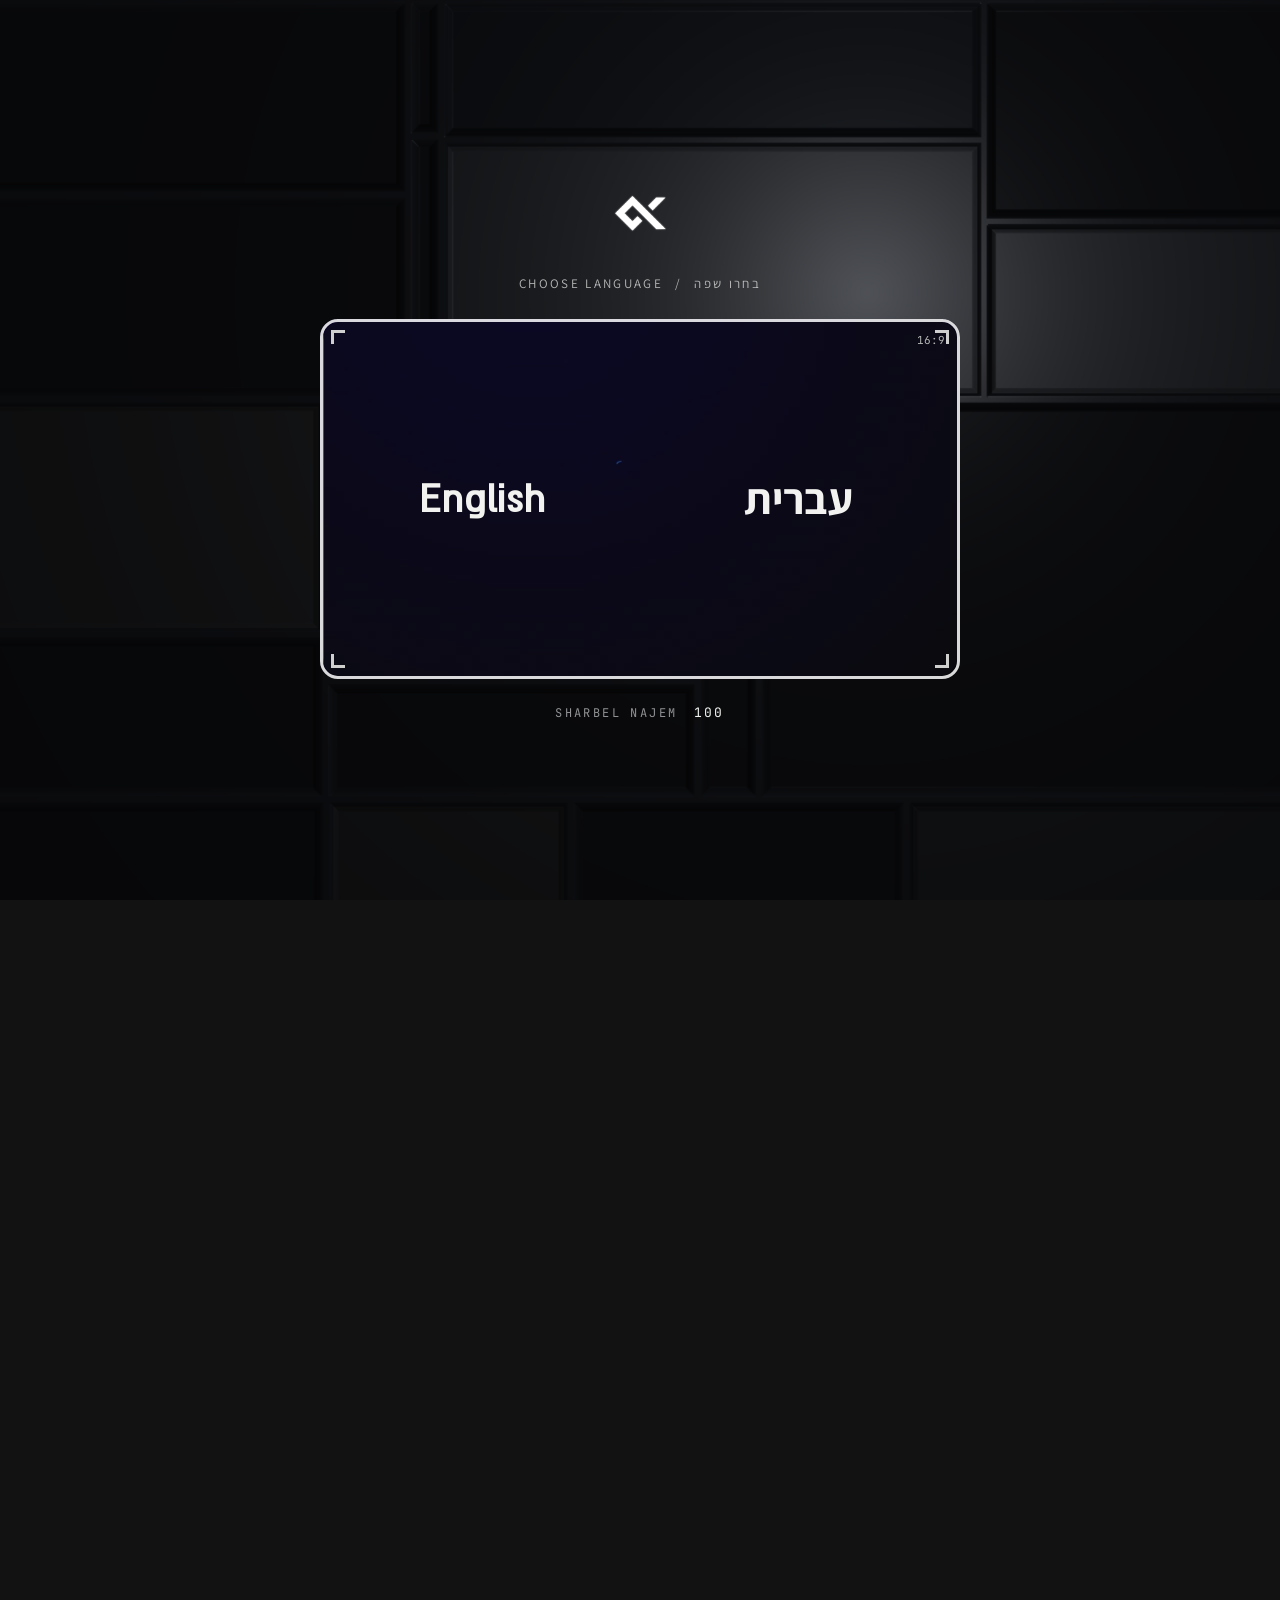
==== commit 012a03c2: "האתר עולה מהר יותר גם באינטרנט חלש - לוגו קטן וקל (5KB במקום 123KB) בפתיחה, בפס העליון, בחתימה ובצופ" ====
--- a/index.html
+++ b/index.html
@@ -28,7 +28,7 @@
 <link rel="preconnect" href="https://fonts.googleapis.com">
 <link rel="preconnect" href="https://fonts.gstatic.com" crossorigin>
 <link rel="stylesheet" href="https://fonts.googleapis.com/css2?family=Assistant:wght@200..800&family=Georama:wdth,wght@62.5,100..900&family=Noto+Sans+Hebrew:wdth,wght@62.5,100..900&family=JetBrains+Mono:wght@400;500&display=swap">
-<link rel="stylesheet" href="app.css?v=202611181153">
+<link rel="stylesheet" href="app.css?v=202611181200">
 <script>document.documentElement.classList.add('js','is-locked');if('scrollRestoration' in history)history.scrollRestoration='manual';
 (function(){var t=new Date().getHours(),m=t>=7&&t<19?'light':'dark';try{var s=JSON.parse(localStorage.getItem('sn-theme')||'null');if(s&&s.d===new Date().toDateString())m=s.t;}catch(e){}document.documentElement.dataset.theme=m;})();</script>
 </head>
@@ -36,7 +36,7 @@
 
 <div class="gate-bg" id="gateBg"></div>
 <div class="gate" id="gate">
-  <img class="gate__logo" id="gateLogo" src="logo.png" alt="">
+  <img class="gate__logo" id="gateLogo" src="logo-240.png" alt="">
   <p class="gate__prompt" id="gatePrompt"><span lang="he">בחרו שפה</span><span aria-hidden="true">/</span><span lang="en">Choose language</span></p>
   <div class="gate__frame" id="gateFrame">
     <span class="gate__ratio mono" id="gateRatio">9:16</span>
@@ -50,7 +50,7 @@
 </div>
 
 <nav class="nav glass" id="nav" aria-label="Main">
-  <a class="nav__logo" href="#top" data-go="#top" aria-label="Sharbel Najem"><img src="logo.png" alt=""></a>
+  <a class="nav__logo" href="#top" data-go="#top" aria-label="Sharbel Najem"><img src="logo-240.png" alt=""></a>
   <div class="nav__links">
     <a class="nav__link" href="#about" data-go="#about" data-t="nAbout"></a>
     <a class="nav__link" href="#services" data-go="#services" data-t="nServices"></a>
@@ -167,7 +167,7 @@
   </section>
 
   <section class="dream" aria-hidden="true">
-    <img src="logo.png" alt="">
+    <img src="logo-240.png" alt="">
     <div class="dream__words" dir="ltr">Dream Create Share Sell</div>
   </section>
 
@@ -237,7 +237,7 @@
 
 <div class="theater" id="theater" role="dialog" aria-modal="true" aria-labelledby="thTitle" hidden>
   <div class="theater__scroll" id="thScroll" data-lenis-prevent>
-    <img class="theater__logo" src="logo.png" alt="Sharbel Najem">
+    <img class="theater__logo" src="logo-240.png" alt="Sharbel Najem">
     <button type="button" class="theater__close glass" id="thClose"><svg viewBox="0 0 24 24" fill="none" stroke="currentColor" stroke-width="2" stroke-linecap="round" aria-hidden="true"><path d="M6 6l12 12M18 6L6 18"/></svg><span class="sr" data-t="close"></span></button>
     <header class="theater__head wrap">
       <div><span class="label" id="thTag"></span><h2 class="theater__title" id="thTitle"></h2></div>
@@ -257,7 +257,7 @@
   </div>
   <header class="lb__top">
     <span class="lb__count mono ltr" id="lbCount"></span>
-    <img class="lb__logo" src="logo.png" alt="Sharbel Najem">
+    <img class="lb__logo" src="logo-240.png" alt="Sharbel Najem">
     <button type="button" class="icon-btn glass lb__close" id="lbClose"><svg viewBox="0 0 24 24" fill="none" stroke="currentColor" stroke-width="2" stroke-linecap="round" aria-hidden="true"><path d="M6 6l12 12M18 6L6 18"/></svg><span class="sr" data-t="close"></span></button>
   </header>
   <div class="lb__stage" id="lbStage">
@@ -280,15 +280,15 @@
 
 <div class="cursor" id="cursor" aria-hidden="true"><span></span></div>
 
-<script src="https://cdnjs.cloudflare.com/ajax/libs/gsap/3.12.5/gsap.min.js"></script>
-<script src="https://cdnjs.cloudflare.com/ajax/libs/gsap/3.12.5/ScrollTrigger.min.js"></script>
-<script src="https://cdn.jsdelivr.net/npm/lenis@1.1.13/dist/lenis.min.js"></script>
+<script src="assets/vendor/gsap-3.12.5.min.js"></script>
+<script src="assets/vendor/ScrollTrigger-3.12.5.min.js"></script>
+<script src="assets/vendor/lenis-1.1.13.min.js"></script>
 <script src="https://player.vimeo.com/api/player.js"></script>
-<script src="data.js?v=202611181153"></script>
-<script src="content.js?v=202611181153"></script>
-<script src="bg.js?v=202611181153"></script>
-<script src="app.js?v=202611181153"></script>
-<script src="navspy.js?v=202611181153"></script>
+<script src="data.js?v=202611181200"></script>
+<script src="content.js?v=202611181200"></script>
+<script src="bg.js?v=202611181200"></script>
+<script src="app.js?v=202611181200"></script>
+<script src="navspy.js?v=202611181200"></script>
 <script>
 // the accessibility widget loads once the page has settled, so it never competes with the first paint
 addEventListener('load', function(){ setTimeout(function(){ var s = document.createElement('script'); s.setAttribute('data-account', 'yZwFbWSvDL'); s.setAttribute('data-trigger', 'userwayTrigger'); s.setAttribute('src', 'https://cdn.userway.org/widget.js'); s.defer = true; document.body.appendChild(s); }, 1200); });
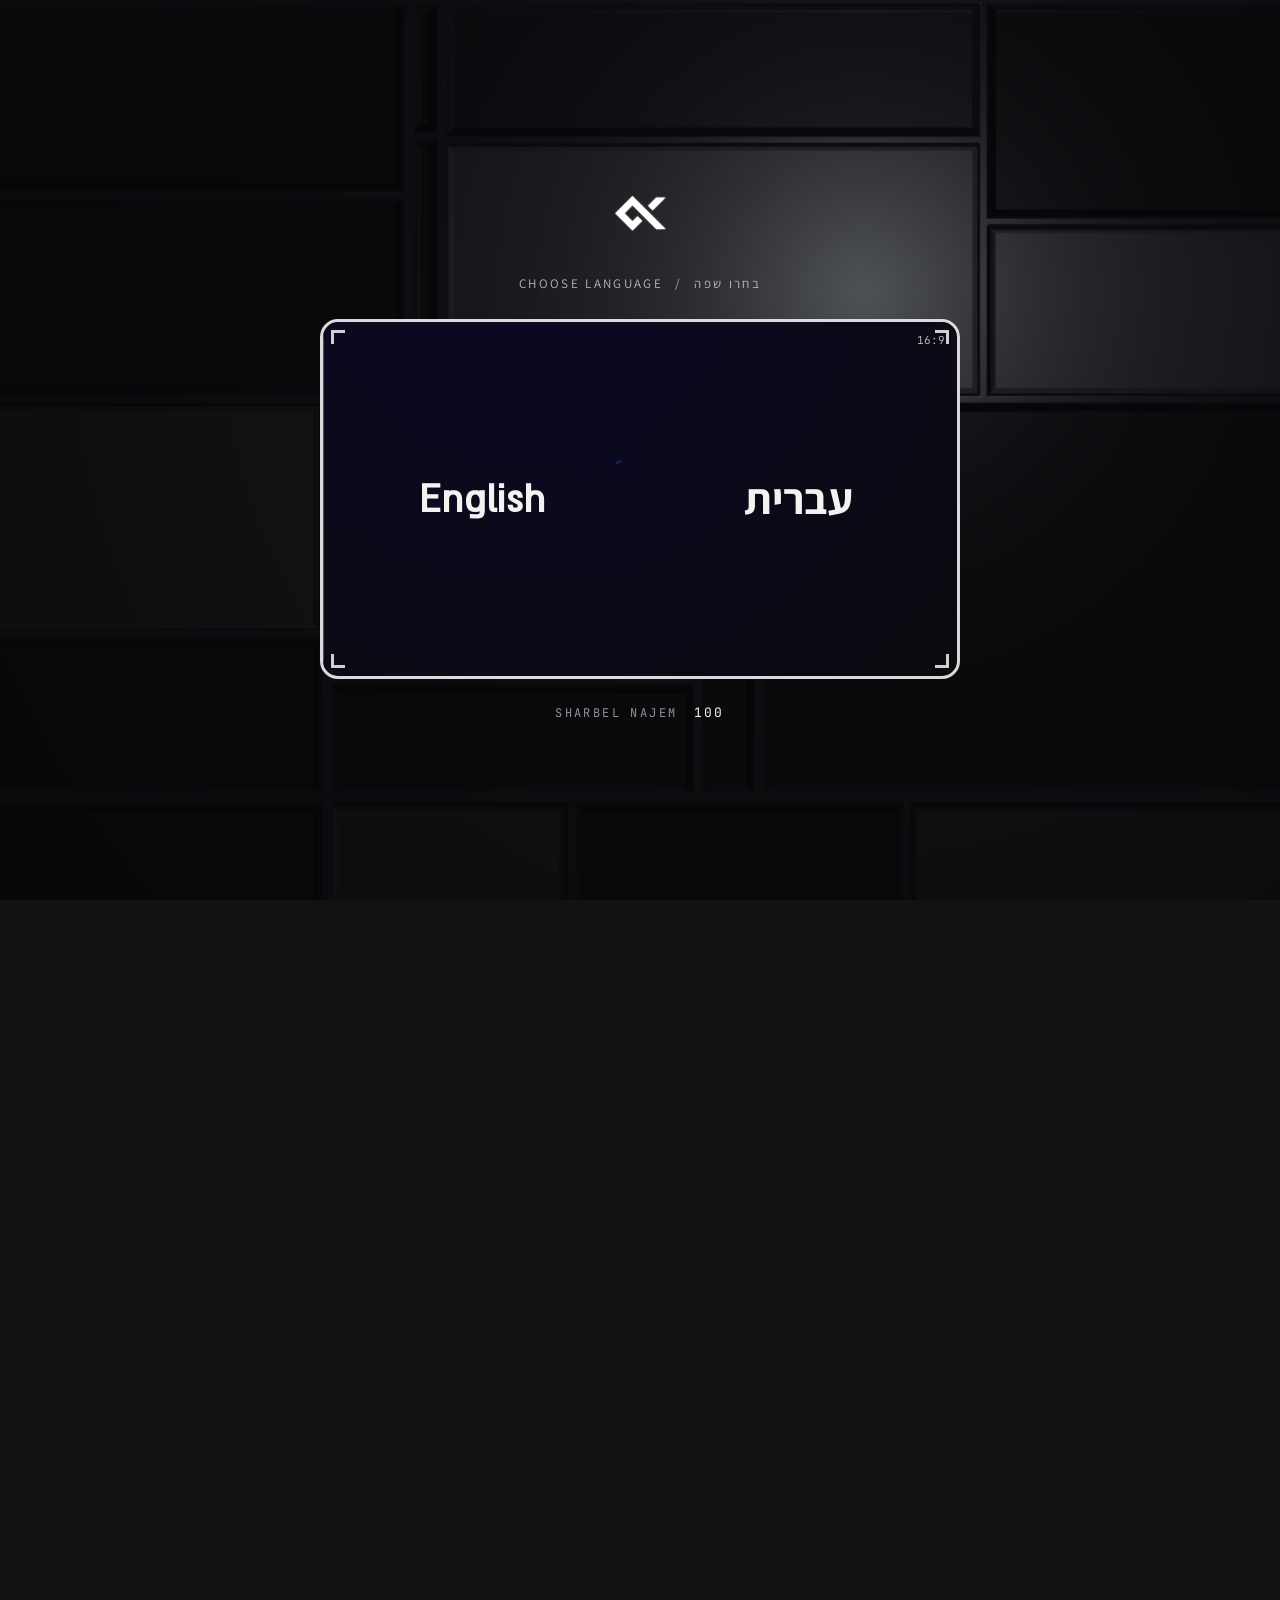
==== commit 6821d466: "דף הנחיתה: השואוריל בפתיחה, "מי אני", ההמלצות כמו בתיק העבודות, ותמונה חדשה - הפתיחה: השואוריל רץ בר" ====
--- a/index.html
+++ b/index.html
@@ -28,7 +28,7 @@
 <link rel="preconnect" href="https://fonts.googleapis.com">
 <link rel="preconnect" href="https://fonts.gstatic.com" crossorigin>
 <link rel="stylesheet" href="https://fonts.googleapis.com/css2?family=Assistant:wght@200..800&family=Georama:wdth,wght@62.5,100..900&family=Noto+Sans+Hebrew:wdth,wght@62.5,100..900&family=JetBrains+Mono:wght@400;500&display=swap">
-<link rel="stylesheet" href="app.css?v=202611181200">
+<link rel="stylesheet" href="app.css?v=202611211809">
 <script>document.documentElement.classList.add('js','is-locked');if('scrollRestoration' in history)history.scrollRestoration='manual';
 (function(){var t=new Date().getHours(),m=t>=7&&t<19?'light':'dark';try{var s=JSON.parse(localStorage.getItem('sn-theme')||'null');if(s&&s.d===new Date().toDateString())m=s.t;}catch(e){}document.documentElement.dataset.theme=m;})();</script>
 </head>
@@ -101,7 +101,7 @@
 
   <section class="sec wrap" id="about">
     <div class="about__grid">
-      <figure class="about__photo" id="aboutPhoto"><img src="about.jpg" alt="Sharbel Najem" loading="lazy"></figure>
+      <figure class="about__photo" id="aboutPhoto"><img src="about-bw.jpg" alt="Sharbel Najem" loading="lazy"></figure>
       <div>
         <h2 class="h2" data-t="aboutTitle"></h2>
         <p class="about__lead" id="aboutLead"></p>
@@ -284,11 +284,11 @@
 <script src="assets/vendor/ScrollTrigger-3.12.5.min.js"></script>
 <script src="assets/vendor/lenis-1.1.13.min.js"></script>
 <script src="https://player.vimeo.com/api/player.js"></script>
-<script src="data.js?v=202611181200"></script>
-<script src="content.js?v=202611181200"></script>
-<script src="bg.js?v=202611181200"></script>
-<script src="app.js?v=202611181200"></script>
-<script src="navspy.js?v=202611181200"></script>
+<script src="data.js?v=202611211809"></script>
+<script src="content.js?v=202611211809"></script>
+<script src="bg.js?v=202611211809"></script>
+<script src="app.js?v=202611211809"></script>
+<script src="navspy.js?v=202611211809"></script>
 <script>
 // the accessibility widget loads once the page has settled, so it never competes with the first paint
 addEventListener('load', function(){ setTimeout(function(){ var s = document.createElement('script'); s.setAttribute('data-account', 'yZwFbWSvDL'); s.setAttribute('data-trigger', 'userwayTrigger'); s.setAttribute('src', 'https://cdn.userway.org/widget.js'); s.defer = true; document.body.appendChild(s); }, 1200); });
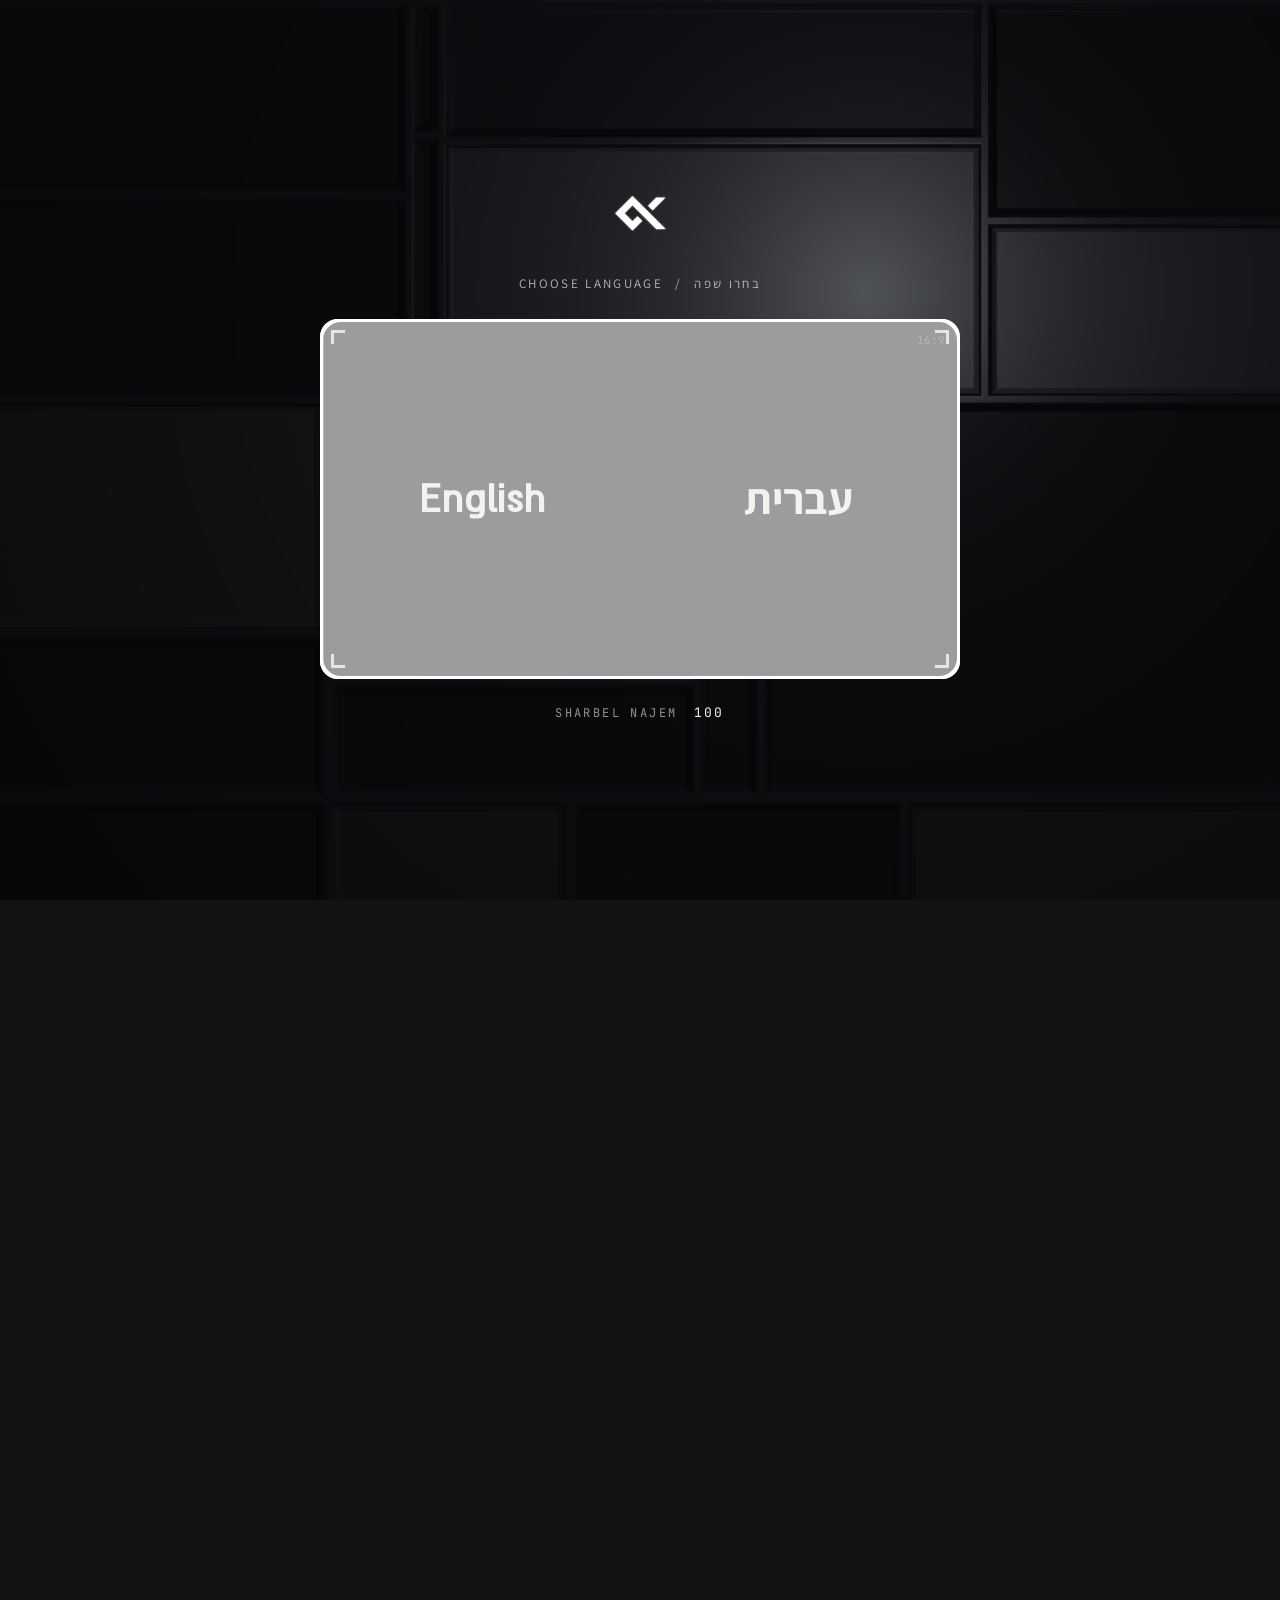
==== commit 2df9e83e: "דף נחיתה: מסך בחירת שפה, "מה מקבלים" בצבעי האתר, מעבר בהיר/כהה רך גם בתיק העבודות - מסך כניסה עם בחי" ====
--- a/index.html
+++ b/index.html
@@ -28,7 +28,7 @@
 <link rel="preconnect" href="https://fonts.googleapis.com">
 <link rel="preconnect" href="https://fonts.gstatic.com" crossorigin>
 <link rel="stylesheet" href="https://fonts.googleapis.com/css2?family=Assistant:wght@200..800&family=Georama:wdth,wght@62.5,100..900&family=Noto+Sans+Hebrew:wdth,wght@62.5,100..900&family=JetBrains+Mono:wght@400;500&display=swap">
-<link rel="stylesheet" href="app.css?v=202611211809">
+<link rel="stylesheet" href="app.css?v=202611211913">
 <script>document.documentElement.classList.add('js','is-locked');if('scrollRestoration' in history)history.scrollRestoration='manual';
 (function(){var t=new Date().getHours(),m=t>=7&&t<19?'light':'dark';try{var s=JSON.parse(localStorage.getItem('sn-theme')||'null');if(s&&s.d===new Date().toDateString())m=s.t;}catch(e){}document.documentElement.dataset.theme=m;})();</script>
 </head>
@@ -284,11 +284,11 @@
 <script src="assets/vendor/ScrollTrigger-3.12.5.min.js"></script>
 <script src="assets/vendor/lenis-1.1.13.min.js"></script>
 <script src="https://player.vimeo.com/api/player.js"></script>
-<script src="data.js?v=202611211809"></script>
-<script src="content.js?v=202611211809"></script>
-<script src="bg.js?v=202611211809"></script>
-<script src="app.js?v=202611211809"></script>
-<script src="navspy.js?v=202611211809"></script>
+<script src="data.js?v=202611211913"></script>
+<script src="content.js?v=202611211913"></script>
+<script src="bg.js?v=202611211913"></script>
+<script src="app.js?v=202611211913"></script>
+<script src="navspy.js?v=202611211913"></script>
 <script>
 // the accessibility widget loads once the page has settled, so it never competes with the first paint
 addEventListener('load', function(){ setTimeout(function(){ var s = document.createElement('script'); s.setAttribute('data-account', 'yZwFbWSvDL'); s.setAttribute('data-trigger', 'userwayTrigger'); s.setAttribute('src', 'https://cdn.userway.org/widget.js'); s.defer = true; document.body.appendChild(s); }, 1200); });
--- a/app.css
+++ b/app.css
@@ -41,6 +41,14 @@
 }
 /* מעבר רך בין המצבים */
 html.theme-anim,html.theme-anim *,html.theme-anim *::before,html.theme-anim *::after{transition:background-color .8s var(--ease) var(--td,0s),color .8s var(--ease) var(--td,0s),border-color .8s var(--ease) var(--td,0s),box-shadow .8s var(--ease) var(--td,0s)!important}
+/* בהיר/כהה: המצב החדש נחשף בעיגול רך שמתרחב מהכפתור (View Transitions). הקצה מטושטש לגמרי, אז אין קו חד - הכל נמזג.
+   --vs (מחושב ב-JS) = קוטר העיגול בסוף: החלק המלא מגיע בדיוק לפינה הרחוקה, והקצה הרך כבר מחוץ למסך */
+html.theme-vt::view-transition-old(root){animation:none}
+html.theme-vt::view-transition-new(root){animation:snThemeIn 1.7s cubic-bezier(.33,0,.25,1) both;-webkit-mask-image:radial-gradient(closest-side,#000 45%,rgba(0,0,0,.55) 68%,transparent);mask-image:radial-gradient(closest-side,#000 45%,rgba(0,0,0,.55) 68%,transparent);-webkit-mask-repeat:no-repeat;mask-repeat:no-repeat}
+@keyframes snThemeIn{
+  from{-webkit-mask-size:0 0;mask-size:0 0;-webkit-mask-position:var(--vx) var(--vy);mask-position:var(--vx) var(--vy)}
+  to{-webkit-mask-size:var(--vs) var(--vs);mask-size:var(--vs) var(--vs);-webkit-mask-position:calc(var(--vx) - var(--vs) / 2) calc(var(--vy) - var(--vs) / 2);mask-position:calc(var(--vx) - var(--vs) / 2) calc(var(--vy) - var(--vs) / 2)}
+}
 /* החלפת שפה: התוכן החדש נחשף בכיוון הקריאה, יחד עם הגל של המלבנים ברקע */
 main.sweep{-webkit-mask-image:linear-gradient(var(--sd,to right),#000 calc(var(--sw,0) * 140% - 40%),transparent calc(var(--sw,0) * 140%));mask-image:linear-gradient(var(--sd,to right),#000 calc(var(--sw,0) * 140% - 40%),transparent calc(var(--sw,0) * 140%))}
 .nav__theme .i-moon{display:none}
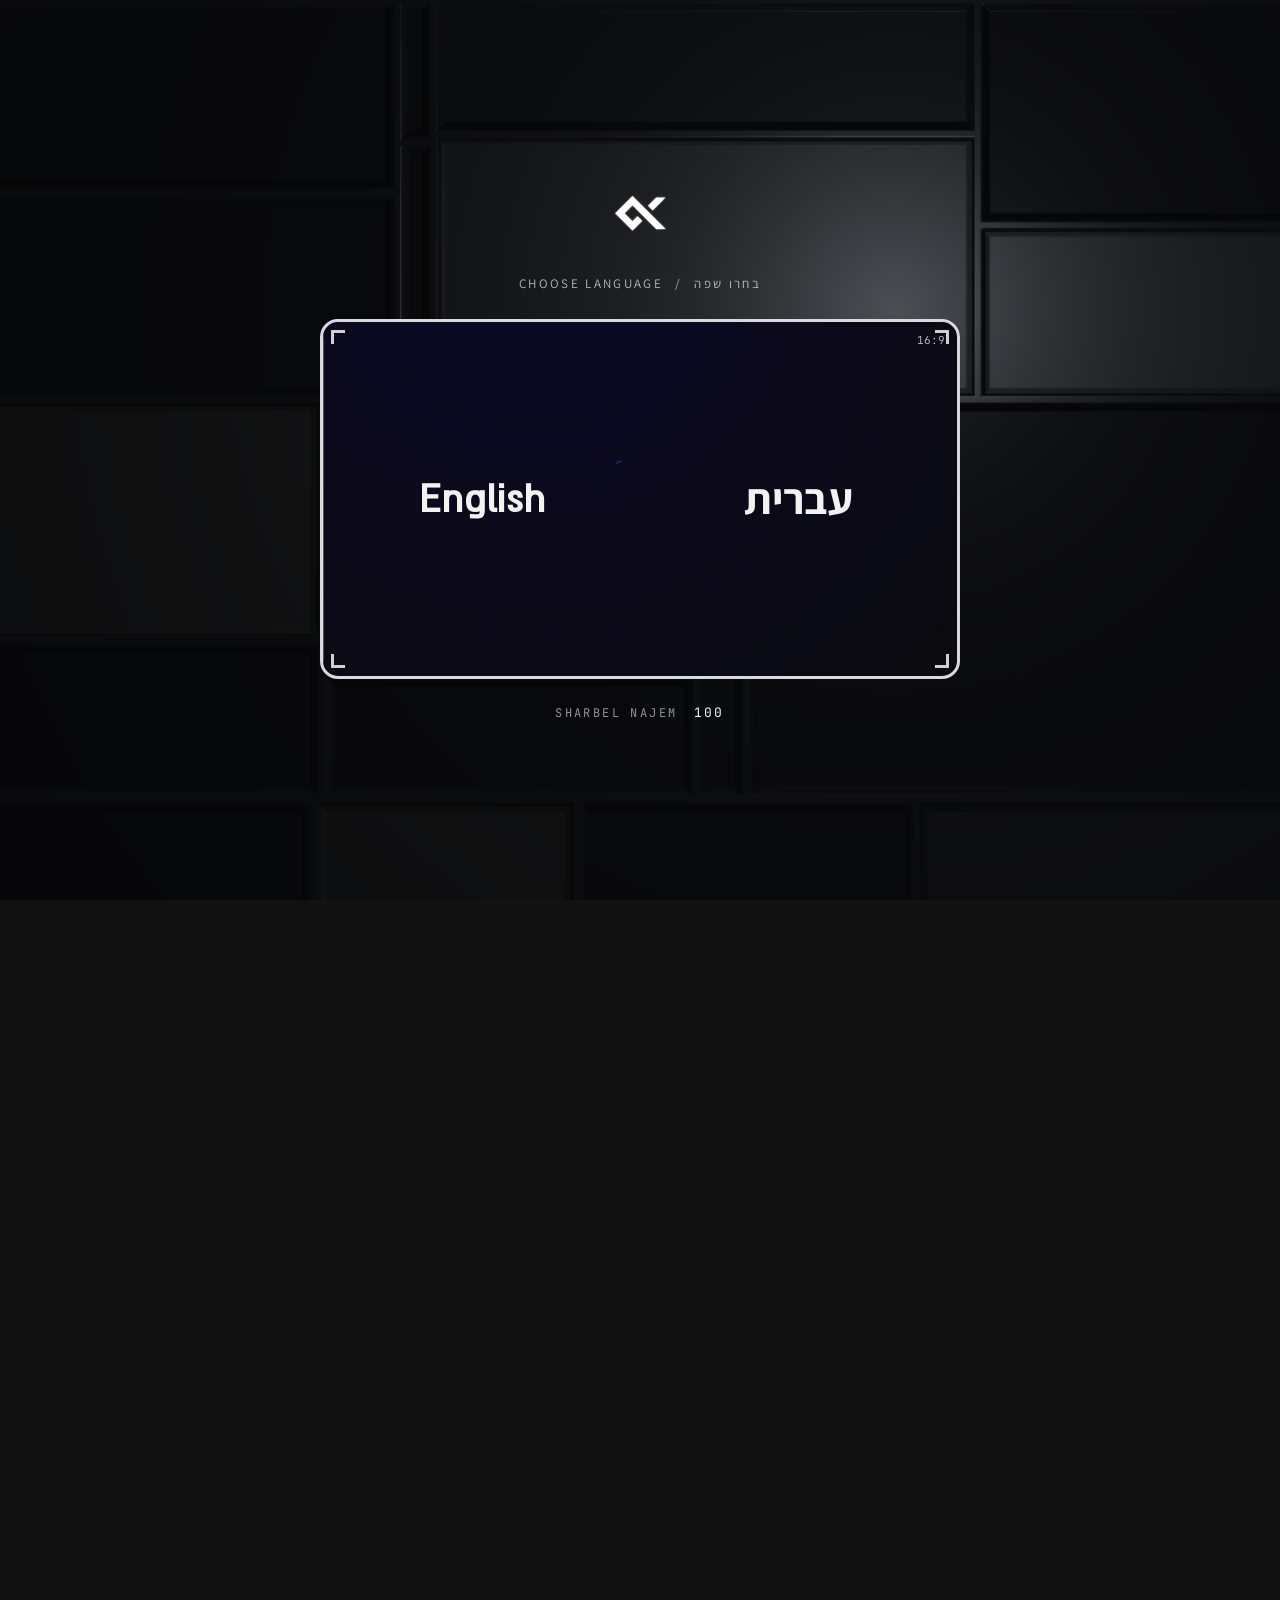
==== commit d6881e47: "החלפת שפה: אותו עיגול רך כמו בהיר/כהה, בתיק העבודות ובדף הנחיתה Co-Authored-By: Claude Opus 5.5 <nor" ====
--- a/index.html
+++ b/index.html
@@ -28,7 +28,7 @@
 <link rel="preconnect" href="https://fonts.googleapis.com">
 <link rel="preconnect" href="https://fonts.gstatic.com" crossorigin>
 <link rel="stylesheet" href="https://fonts.googleapis.com/css2?family=Assistant:wght@200..800&family=Georama:wdth,wght@62.5,100..900&family=Noto+Sans+Hebrew:wdth,wght@62.5,100..900&family=JetBrains+Mono:wght@400;500&display=swap">
-<link rel="stylesheet" href="app.css?v=202611211913">
+<link rel="stylesheet" href="app.css?v=202611211916">
 <script>document.documentElement.classList.add('js','is-locked');if('scrollRestoration' in history)history.scrollRestoration='manual';
 (function(){var t=new Date().getHours(),m=t>=7&&t<19?'light':'dark';try{var s=JSON.parse(localStorage.getItem('sn-theme')||'null');if(s&&s.d===new Date().toDateString())m=s.t;}catch(e){}document.documentElement.dataset.theme=m;})();</script>
 </head>
@@ -284,11 +284,11 @@
 <script src="assets/vendor/ScrollTrigger-3.12.5.min.js"></script>
 <script src="assets/vendor/lenis-1.1.13.min.js"></script>
 <script src="https://player.vimeo.com/api/player.js"></script>
-<script src="data.js?v=202611211913"></script>
-<script src="content.js?v=202611211913"></script>
-<script src="bg.js?v=202611211913"></script>
-<script src="app.js?v=202611211913"></script>
-<script src="navspy.js?v=202611211913"></script>
+<script src="data.js?v=202611211916"></script>
+<script src="content.js?v=202611211916"></script>
+<script src="bg.js?v=202611211916"></script>
+<script src="app.js?v=202611211916"></script>
+<script src="navspy.js?v=202611211916"></script>
 <script>
 // the accessibility widget loads once the page has settled, so it never competes with the first paint
 addEventListener('load', function(){ setTimeout(function(){ var s = document.createElement('script'); s.setAttribute('data-account', 'yZwFbWSvDL'); s.setAttribute('data-trigger', 'userwayTrigger'); s.setAttribute('src', 'https://cdn.userway.org/widget.js'); s.defer = true; document.body.appendChild(s); }, 1200); });
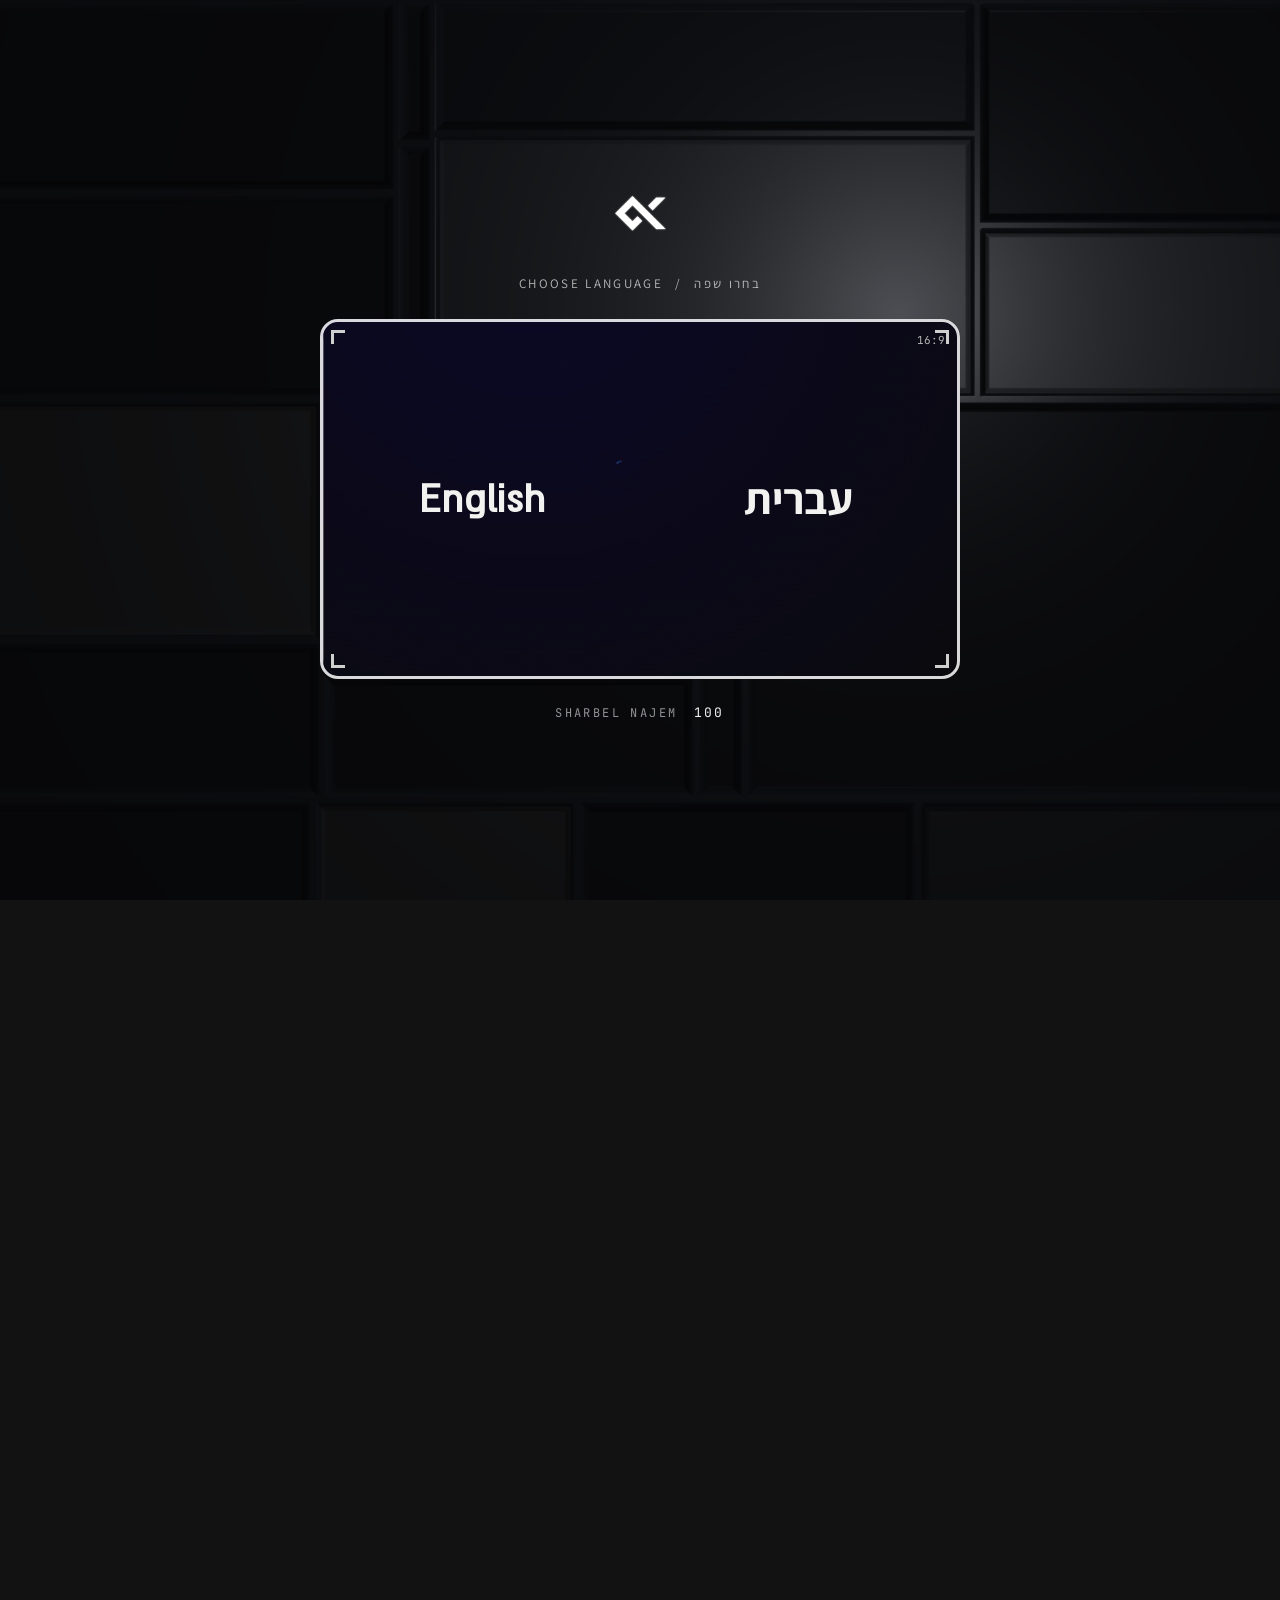
==== commit d0beacd1: "תיק העבודות: לכל אזור כניסה משלו בגלילה - מי אני: התמונה נפתחת כמו צמצם, שירותים: הכרטיסים מחולקים כ" ====
--- a/index.html
+++ b/index.html
@@ -28,7 +28,7 @@
 <link rel="preconnect" href="https://fonts.googleapis.com">
 <link rel="preconnect" href="https://fonts.gstatic.com" crossorigin>
 <link rel="stylesheet" href="https://fonts.googleapis.com/css2?family=Assistant:wght@200..800&family=Georama:wdth,wght@62.5,100..900&family=Noto+Sans+Hebrew:wdth,wght@62.5,100..900&family=JetBrains+Mono:wght@400;500&display=swap">
-<link rel="stylesheet" href="app.css?v=202611211916">
+<link rel="stylesheet" href="app.css?v=202611211921">
 <script>document.documentElement.classList.add('js','is-locked');if('scrollRestoration' in history)history.scrollRestoration='manual';
 (function(){var t=new Date().getHours(),m=t>=7&&t<19?'light':'dark';try{var s=JSON.parse(localStorage.getItem('sn-theme')||'null');if(s&&s.d===new Date().toDateString())m=s.t;}catch(e){}document.documentElement.dataset.theme=m;})();</script>
 </head>
@@ -284,11 +284,11 @@
 <script src="assets/vendor/ScrollTrigger-3.12.5.min.js"></script>
 <script src="assets/vendor/lenis-1.1.13.min.js"></script>
 <script src="https://player.vimeo.com/api/player.js"></script>
-<script src="data.js?v=202611211916"></script>
-<script src="content.js?v=202611211916"></script>
-<script src="bg.js?v=202611211916"></script>
-<script src="app.js?v=202611211916"></script>
-<script src="navspy.js?v=202611211916"></script>
+<script src="data.js?v=202611211921"></script>
+<script src="content.js?v=202611211921"></script>
+<script src="bg.js?v=202611211921"></script>
+<script src="app.js?v=202611211921"></script>
+<script src="navspy.js?v=202611211921"></script>
 <script>
 // the accessibility widget loads once the page has settled, so it never competes with the first paint
 addEventListener('load', function(){ setTimeout(function(){ var s = document.createElement('script'); s.setAttribute('data-account', 'yZwFbWSvDL'); s.setAttribute('data-trigger', 'userwayTrigger'); s.setAttribute('src', 'https://cdn.userway.org/widget.js'); s.defer = true; document.body.appendChild(s); }, 1200); });
--- a/app.css
+++ b/app.css
@@ -548,3 +548,74 @@
 .nav.glass,.sheet.glass{background:linear-gradient(135deg,rgba(22,24,29,.82),rgba(22,24,29,.66));border-color:rgba(255,255,255,.14);box-shadow:inset 0 1px 0 rgba(255,255,255,.16),0 12px 40px rgba(0,0,0,.3)}
 .nav a.nav__link,.nav__btn,.sheet a{color:rgba(255,255,255,.82)}
 .nav a.nav__link.is-active,.nav a.nav__link:hover,.nav__btn:hover,.sheet a:hover,.sheet a.is-active{color:#fff}
+
+/* =================== כניסות בגלילה: לכל אזור תנועה משלו (בתיק העבודות ובדף הנחיתה) =================== */
+html{--ie:1}html[dir="rtl"]{--ie:-1}   /* כיוון סוף השורה על הציר: 1 = ימינה (אנגלית), -1 = שמאלה (עברית) */
+
+/* --- כותרות: data-fx על האזור קובע איך הכותרת שלו נכנסת. ts-m = רגע המדידה של הכותרת, אז היא במצב הסופי --- */
+[data-fx].in .ts .tl{transition:opacity .7s var(--ease) calc(var(--i,0) * var(--st,26ms)),transform 1s var(--ease) calc(var(--i,0) * var(--st,26ms)),filter .9s var(--ease) calc(var(--i,0) * var(--st,26ms))}
+/* הבעיה: מטשטוש לחד */
+[data-fx="blur"]{--st:32ms}
+[data-fx="blur"]:not(.in) .ts:not(.ts-m) .tl{opacity:0;filter:blur(14px);transform:translateY(.12em)}
+/* מי אני: האור עובר על השם אות אחרי אות, מעמום למלא */
+[data-fx="fill"]{--st:70ms}
+[data-fx="fill"]:not(.in) .ts:not(.ts-m) .tl{opacity:.1}
+/* התהליך: האותיות נופלות למקום */
+[data-fx="drop"]{--st:38ms}
+[data-fx="drop"]:not(.in) .ts:not(.ts-m) .tl{opacity:0;transform:translateY(-.85em)}
+/* מה מקבלים: הכותרת נחשפת מתחילת השורה */
+[data-fx="wipe"]:not(.in) .ts:not(.ts-m){clip-path:inset(-.25em -.25em -.25em 100%)}
+html[dir="ltr"] [data-fx="wipe"]:not(.in) .ts:not(.ts-m){clip-path:inset(-.25em 100% -.25em -.25em)}
+[data-fx="wipe"].in .ts{clip-path:inset(-.25em);transition:clip-path 1.25s cubic-bezier(.76,0,.24,1)}
+/* תוצאות: נכתבת אות אחרי אות, כמו מכונת כתיבה */
+[data-fx="type"]{--st:45ms}
+[data-fx="type"]:not(.in) .ts:not(.ts-m) .tl{opacity:0}
+[data-fx="type"].in .ts .tl{transition-duration:.05s}
+/* המלצות: האותיות מתהפכות למעלה */
+[data-fx="flip"] .ts{perspective:700px}
+[data-fx="flip"]:not(.in) .ts:not(.ts-m) .tl{opacity:0;transform:translateY(.42em) rotateX(-75deg);transform-origin:50% 100%}
+/* בואו נדבר: המילים עולות מתוך מסכה */
+[data-fx="rise"]:not(.in) .ts:not(.ts-m) .mask>.tw{transform:translateY(112%)}
+[data-fx="rise"].in .ts .mask>.tw{transition:transform 1.15s var(--ease)}
+[data-fx="rise"].in .ts .mask:nth-child(2)>.tw{transition-delay:.1s}
+[data-fx="rise"].in .ts .mask:nth-child(3)>.tw{transition-delay:.2s}
+[data-fx="rise"].in .ts .mask:nth-child(4)>.tw{transition-delay:.3s}
+
+/* תת-פרק באותו אזור: האותיות מחליקות מתחילת השורה */
+[data-fx="slide"]{--st:30ms}
+[data-fx="slide"]:not(.in) .ts:not(.ts-m) .tl{opacity:0;transform:translateX(calc(var(--ie) * -.6em))}
+/* בתיק העבודות: התווית נכנסת מהצד, ושורת ההסבר מתחדדת מטשטוש אחרי הכותרת */
+[data-fx] .label,[data-fx] .sec__sub,[data-fx] .group-head__sub{transition:opacity .8s var(--ease),transform .9s var(--ease),filter 1s var(--ease)}
+[data-fx]:not(.in) .label{opacity:0;transform:translateX(calc(var(--ie) * -26px))}
+[data-fx]:not(.in) .sec__sub,[data-fx]:not(.in) .group-head__sub{opacity:0;filter:blur(8px)}
+[data-fx].in .sec__sub,[data-fx].in .group-head__sub{transition-delay:.45s}
+
+/* --- התוכן של כל אזור (נוסף ב-JS רק כשיש תנועה; אחרי הכניסה המחלקה יורדת) --- */
+/* מי אני: התמונה נפתחת מעיגול קטן במרכז, כמו צמצם של מצלמה */
+.rv-iris{transition:clip-path 1.7s var(--ease)}
+.rv-iris img{transition:transform 2.2s var(--ease)}
+.rv-iris:not(.in){clip-path:circle(7% at 50% 45%)}
+.rv-iris:not(.in) img{transform:scale(1.3)}
+.rv-iris.in{clip-path:circle(80% at 50% 45%)}
+/* שירותים: הכרטיסים מחולקים כמו קלפים - עולים מלמטה בזווית ומתיישרים, אחד אחרי השני */
+.rv-deal{transition:opacity .7s var(--ease) calc(var(--k) * 90ms),transform 1.15s var(--ease) calc(var(--k) * 90ms)}
+.rv-deal:not(.in){opacity:0;transform:translateY(90px) rotate(5deg)}
+.rv-deal:nth-child(even):not(.in){transform:translateY(90px) rotate(-5deg)}
+/* מה עשיתי לאחרונה: הרצועה נפתחת מהמרכז לצדדים, כמו מסך קולנוע */
+.rv-cin{transition:clip-path 1.5s cubic-bezier(.76,0,.24,1)}
+.rv-cin:not(.in){clip-path:inset(0 50% 0 50%)}
+.rv-cin.in{clip-path:inset(0)}
+/* קמפיינים: החפיסה נכנסת לפוקוס, כמו מצלמה שמכוונת */
+.rv-focus{transition:opacity 1s var(--ease),filter 1.5s var(--ease),transform 1.5s var(--ease)}
+.rv-focus:not(.in){opacity:0;filter:blur(20px);transform:scale(.86)}
+/* פרויקטים: כל כרטיס נחשף מלמטה כמו וילון */
+.rv-cur{transition:clip-path 1.25s cubic-bezier(.76,0,.24,1) calc(min(var(--k), 6) * 85ms)}
+.rv-cur:not(.in){clip-path:inset(100% -40px -90px -40px)}
+.rv-cur.in{clip-path:inset(-40px -40px -90px -40px)}   /* מעבר לגבולות הכרטיס, כדי שהצל שלו לא ייחתך */
+/* לקוחות: שתי שורות הלוגואים נכנסות מצדדים מנוגדים */
+.rv-slide{transition:opacity 1s var(--ease),transform 1.6s var(--ease)}
+.rv-slide:not(.in){opacity:0;transform:translateX(24vw)}
+.rv-slide.rev:not(.in){transform:translateX(-24vw)}
+/* המלצות: הרצועה מתרוממת מהשכיבה לעמידה, בתלת-ממד */
+.rv-tilt{transform-origin:50% 100%;transition:opacity 1s var(--ease),transform 1.5s var(--ease)}
+.rv-tilt:not(.in){opacity:0;transform:perspective(1200px) rotateX(40deg) translateY(60px)}
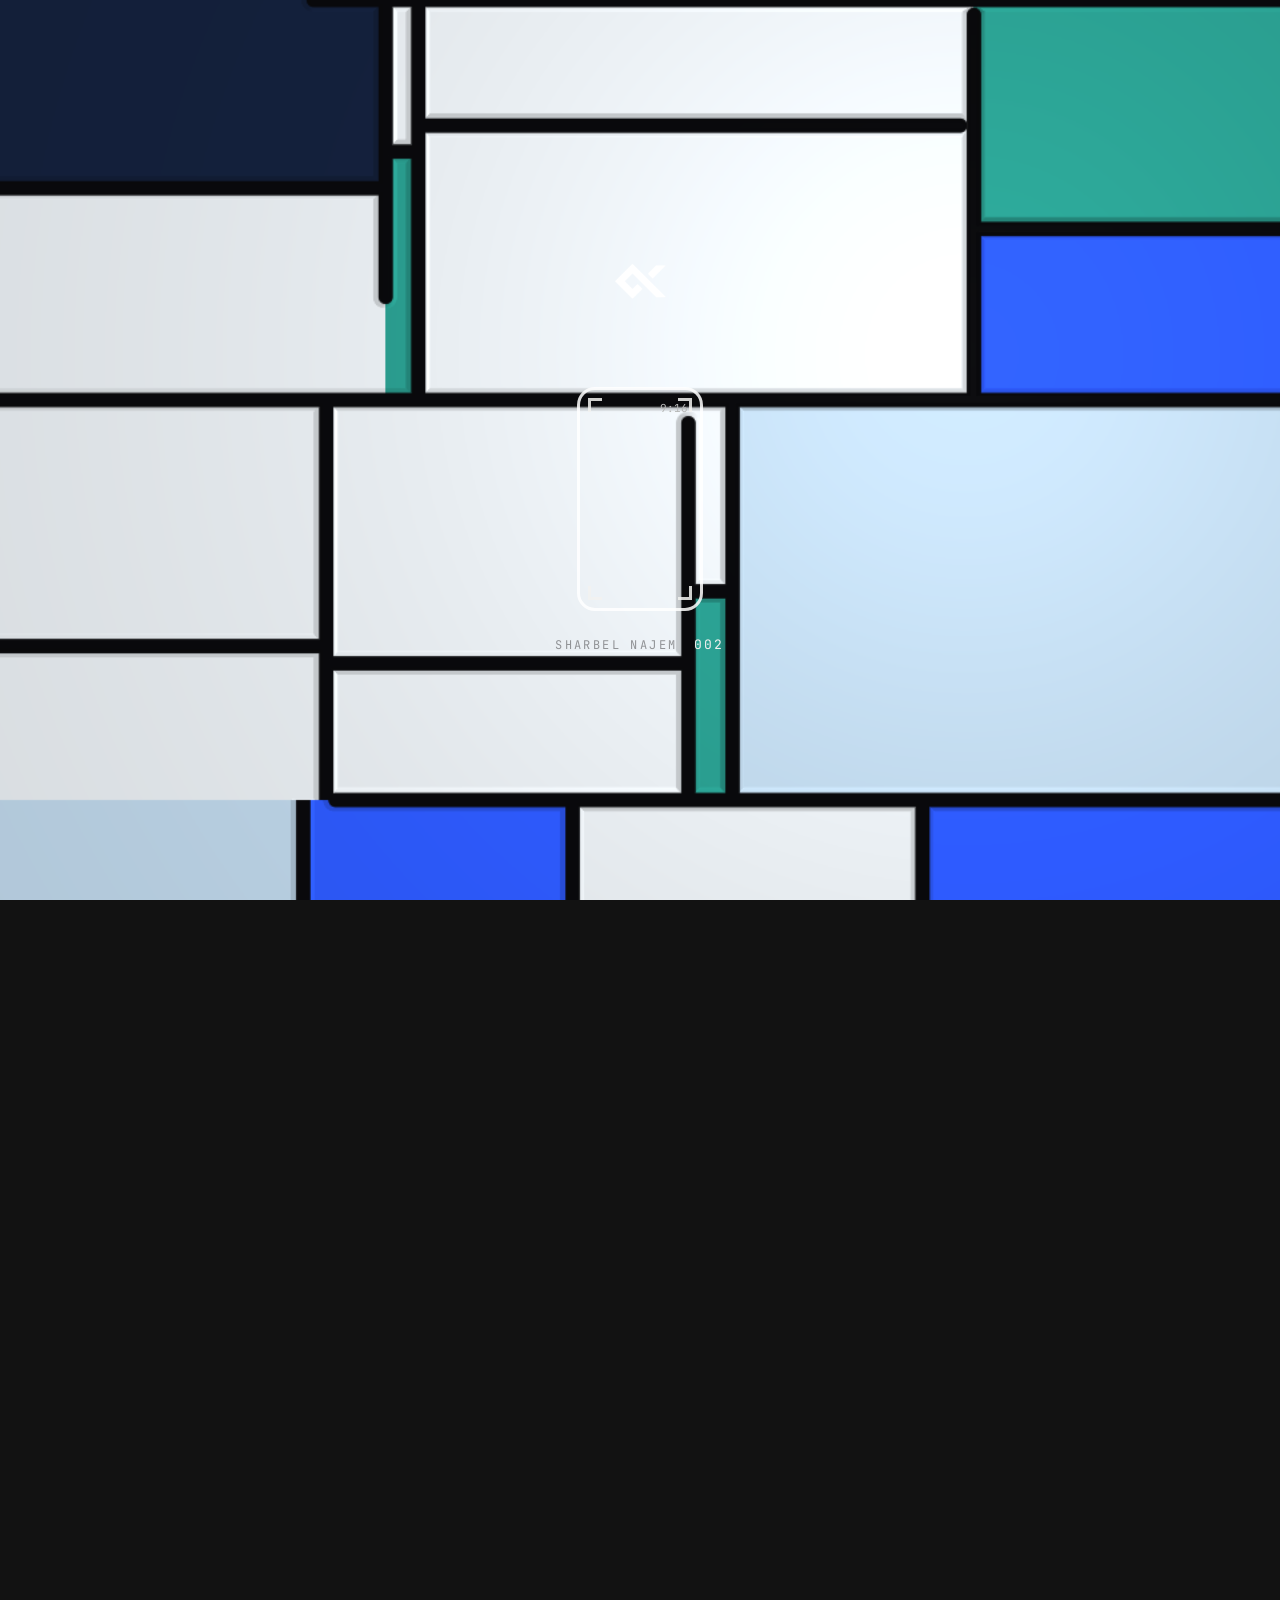
==== commit 80436dcd: "פתיחת תיק העבודות חלקה: הגושים של מונדריאן נכנסים ברכות, הציור לא קופץ אחרי עיכוב - הגושים נכנסים בה" ====
--- a/index.html
+++ b/index.html
@@ -28,7 +28,7 @@
 <link rel="preconnect" href="https://fonts.googleapis.com">
 <link rel="preconnect" href="https://fonts.gstatic.com" crossorigin>
 <link rel="stylesheet" href="https://fonts.googleapis.com/css2?family=Assistant:wght@200..800&family=Georama:wdth,wght@62.5,100..900&family=Noto+Sans+Hebrew:wdth,wght@62.5,100..900&family=JetBrains+Mono:wght@400;500&display=swap">
-<link rel="stylesheet" href="app.css?v=202611211921">
+<link rel="stylesheet" href="app.css?v=202611211934">
 <script>document.documentElement.classList.add('js','is-locked');if('scrollRestoration' in history)history.scrollRestoration='manual';
 (function(){var t=new Date().getHours(),m=t>=7&&t<19?'light':'dark';try{var s=JSON.parse(localStorage.getItem('sn-theme')||'null');if(s&&s.d===new Date().toDateString())m=s.t;}catch(e){}document.documentElement.dataset.theme=m;})();</script>
 </head>
@@ -284,11 +284,11 @@
 <script src="assets/vendor/ScrollTrigger-3.12.5.min.js"></script>
 <script src="assets/vendor/lenis-1.1.13.min.js"></script>
 <script src="https://player.vimeo.com/api/player.js"></script>
-<script src="data.js?v=202611211921"></script>
-<script src="content.js?v=202611211921"></script>
-<script src="bg.js?v=202611211921"></script>
-<script src="app.js?v=202611211921"></script>
-<script src="navspy.js?v=202611211921"></script>
+<script src="data.js?v=202611211934"></script>
+<script src="content.js?v=202611211934"></script>
+<script src="bg.js?v=202611211934"></script>
+<script src="app.js?v=202611211934"></script>
+<script src="navspy.js?v=202611211934"></script>
 <script>
 // the accessibility widget loads once the page has settled, so it never competes with the first paint
 addEventListener('load', function(){ setTimeout(function(){ var s = document.createElement('script'); s.setAttribute('data-account', 'yZwFbWSvDL'); s.setAttribute('data-trigger', 'userwayTrigger'); s.setAttribute('src', 'https://cdn.userway.org/widget.js'); s.defer = true; document.body.appendChild(s); }, 1200); });
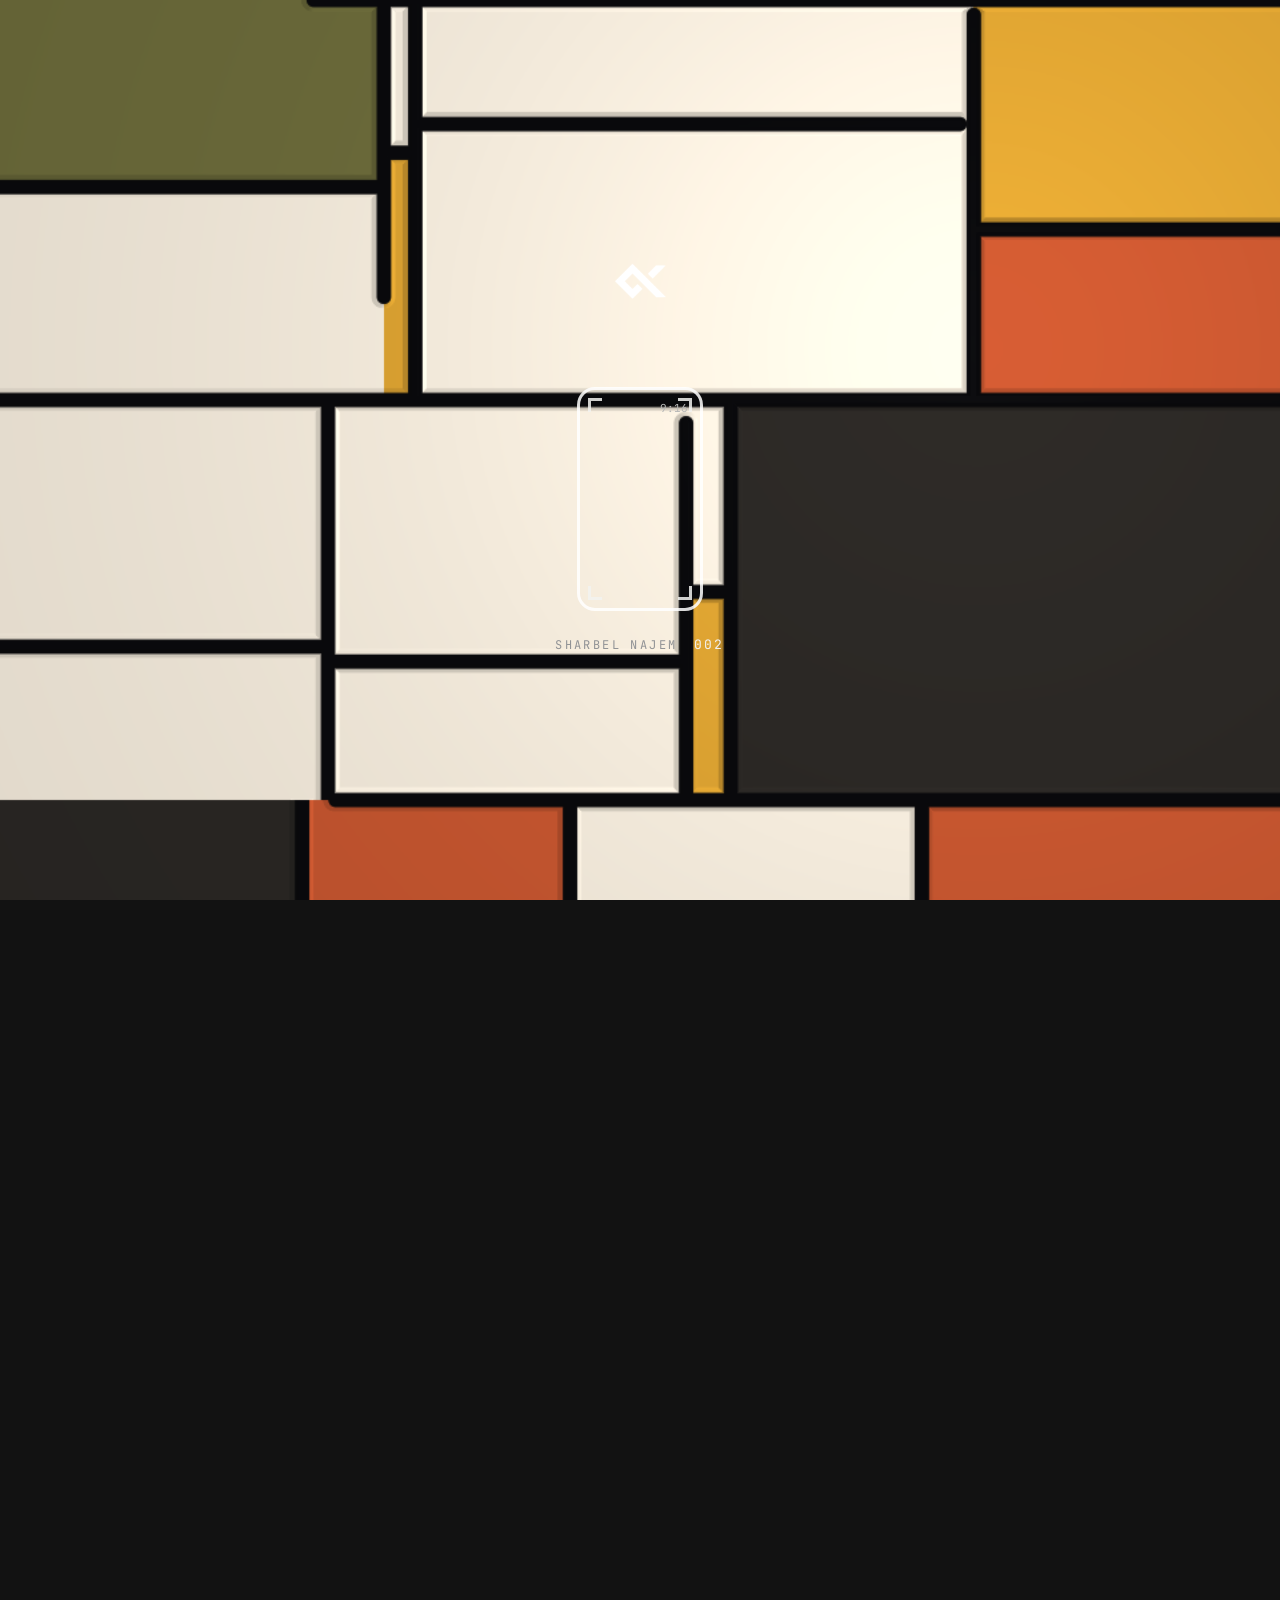
==== commit fe85d704: "מסמכים משפטיים, עוגיות והצפנת לידים - בתיק העבודות ובדף הנחיתה - legal.js: מדיניות פרטיות (כולל עוגי" ====
--- a/index.html
+++ b/index.html
@@ -28,7 +28,7 @@
 <link rel="preconnect" href="https://fonts.googleapis.com">
 <link rel="preconnect" href="https://fonts.gstatic.com" crossorigin>
 <link rel="stylesheet" href="https://fonts.googleapis.com/css2?family=Assistant:wght@200..800&family=Georama:wdth,wght@62.5,100..900&family=Noto+Sans+Hebrew:wdth,wght@62.5,100..900&family=JetBrains+Mono:wght@400;500&display=swap">
-<link rel="stylesheet" href="app.css?v=202611211934">
+<link rel="stylesheet" href="app.css?v=202611261056">
 <script>document.documentElement.classList.add('js','is-locked');if('scrollRestoration' in history)history.scrollRestoration='manual';
 (function(){var t=new Date().getHours(),m=t>=7&&t<19?'light':'dark';try{var s=JSON.parse(localStorage.getItem('sn-theme')||'null');if(s&&s.d===new Date().toDateString())m=s.t;}catch(e){}document.documentElement.dataset.theme=m;})();</script>
 </head>
@@ -176,7 +176,8 @@
     <div class="footer__legal">
       <a href="#" data-legal="access" data-t="lAccess"></a><span aria-hidden="true">|</span>
       <a href="#" data-legal="privacy" data-t="lPrivacy"></a><span aria-hidden="true">|</span>
-      <a href="#" data-legal="terms" data-t="lTerms"></a>
+      <a href="#" data-legal="terms" data-t="lTerms"></a><span aria-hidden="true">|</span>
+      <a href="#" class="js-cookies"></a>
     </div>
     <div class="footer__socials">
       <a href="https://www.instagram.com/sharbel.najem" target="_blank" rel="noopener noreferrer" aria-label="Instagram"><svg viewBox="0 0 24 24" fill="none" stroke="currentColor" stroke-width="2" aria-hidden="true"><rect x="3" y="3" width="18" height="18" rx="5"/><circle cx="12" cy="12" r="4"/><circle cx="17.5" cy="6.5" r="1" fill="currentColor"/></svg></a>
@@ -186,54 +187,10 @@
   </footer>
 </main>
 
-<div class="legal-modal-overlay" id="modal-access" onclick="if(event.target===this)closeLegal()">
-  <div class="legal-modal">
-    <div class="legal-modal-header">
-      <h3 data-en="Accessibility Statement" data-he="הצהרת נגישות">הצהרת נגישות</h3>
-      <button class="legal-modal-close" onclick="closeLegal()">&times;</button>
-    </div>
-    <p>אתר זה מותאם לנגישות ברמת AA בהתאם לתקן הישראלי ת"י 5568 ו-WCAG 2.0. אנו מחויבים להנגשת התוכן לכלל המשתמשים, לרבות אנשים עם מוגבלויות.</p>
-    <h4>אמצעי נגישות באתר</h4>
-    <ul>
-      <li>תוסף נגישות UserWay המותקן באתר מאפשר לגולשים להתאים את תצוגת האתר לצרכיהם - שינוי גודל טקסט, ניגודיות, הדגשת קישורים ועוד.</li>
-      <li>ניתן לעצור סרטונים המתנגנים אוטומטית כדי למנוע עומס חושי.</li>
-      <li>האתר תומך בניווט באמצעות מקלדת בלבד.</li>
-      <li>האתר תואם לקוראי מסך (Screen Readers).</li>
-      <li>כל התמונות כוללות תיאור חלופי (Alt Text).</li>
-    </ul>
-    <h4>יצירת קשר בנושא נגישות</h4>
-    <p>נתקלתם בבעיית נגישות? אנא צרו קשר עם רכז הנגישות:<br><strong>[שרבל נג'ם | sharbelnajem9@gmail.com]</strong></p>
-    <p class="legal-note">הצהרה זו עודכנה לאחרונה: 2026</p>
-  </div>
-</div>
-<div class="legal-modal-overlay" id="modal-privacy" onclick="if(event.target===this)closeLegal()">
-  <div class="legal-modal">
-    <div class="legal-modal-header">
-      <h3 data-en="Privacy Policy" data-he="מדיניות פרטיות">מדיניות פרטיות</h3>
-      <button class="legal-modal-close" onclick="closeLegal()">&times;</button>
-    </div>
-    <p>אתר זה פועל בהתאם לחוק הגנת הפרטיות, התשמ"א-1981 ותקנותיו.</p>
-    <p><strong>האתר אינו אוסף, אינו אוגר ואינו משתף שום מידע אישי</strong> אודות גולשיו. האתר משמש לתצוגת תיק עבודות בלבד ואינו כולל טפסי הרשמה, מנגנוני מעקב, קובצי Cookie או כל צורה אחרת של איסוף מידע.</p>
-    <p>כל פנייה אלינו מתבצעת דרך אפיקים חיצוניים - WhatsApp או דואר אלקטרוני פרטי. מידע שתבחרו לשתף בפנייה ישירה אינו עובר עיבוד או אחסון על שרתי האתר.</p>
-    <p>פרטיותכם נשמרת לחלוטין בעת שימוש באתר זה.</p>
-    <p class="legal-note">עדכון אחרון: 2026</p>
-  </div>
-</div>
-<div class="legal-modal-overlay" id="modal-terms" onclick="if(event.target===this)closeLegal()">
-  <div class="legal-modal">
-    <div class="legal-modal-header">
-      <h3 data-en="Terms of Use" data-he="תנאי שימוש">תנאי שימוש</h3>
-      <button class="legal-modal-close" onclick="closeLegal()">&times;</button>
-    </div>
-    <h4>קניין רוחני וזכויות יוצרים</h4>
-    <p>כל התכנים המוצגים באתר זה - לרבות הפקות הווידאו, צילומים, עריכות, תסריטים, עיצובים, טקסטים ולוגואים - הינם קניין רוחני בלעדי של שרבל נג'ם ומוגנים על-פי חוק זכות יוצרים, התשס"ח-2007.</p>
-    <p><strong>חל איסור מוחלט</strong> להעתיק, לשכפל, להוריד, להפיץ, לשדר, לפרסם בפומבי, לעבד, למכור או לעשות כל שימוש מסחרי או אחר בכל חלק מהתכנים ללא אישור בכתב ומראש.</p>
-    <h4>הגבלת אחריות</h4>
-    <p>האתר מוצג "כפי שהוא" (AS IS). בעל האתר לא יישא בכל אחריות לנזק ישיר, עקיף, מקרי או תוצאתי שייגרם כתוצאה משימוש באתר או הסתמכות על תכניו.</p>
-    <p>לבירורים ורישיונות: <strong>sharbelnajem9@gmail.com</strong></p>
-    <p class="legal-note">עדכון אחרון: 2026</p>
-  </div>
-</div>
+<!-- המסמכים המשפטיים: התוכן נבנה מ-legal.js (מקור אחד לתיק העבודות ולדף הנחיתה, בעברית ובאנגלית) -->
+<div class="legal-modal-overlay" id="modal-privacy" onclick="if(event.target===this)closeLegal()"><div class="legal-modal"></div></div>
+<div class="legal-modal-overlay" id="modal-access" onclick="if(event.target===this)closeLegal()"><div class="legal-modal"></div></div>
+<div class="legal-modal-overlay" id="modal-terms" onclick="if(event.target===this)closeLegal()"><div class="legal-modal"></div></div>
 
 <div class="theater" id="theater" role="dialog" aria-modal="true" aria-labelledby="thTitle" hidden>
   <div class="theater__scroll" id="thScroll" data-lenis-prevent>
@@ -284,11 +241,12 @@
 <script src="assets/vendor/ScrollTrigger-3.12.5.min.js"></script>
 <script src="assets/vendor/lenis-1.1.13.min.js"></script>
 <script src="https://player.vimeo.com/api/player.js"></script>
-<script src="data.js?v=202611211934"></script>
-<script src="content.js?v=202611211934"></script>
-<script src="bg.js?v=202611211934"></script>
-<script src="app.js?v=202611211934"></script>
-<script src="navspy.js?v=202611211934"></script>
+<script src="legal.js?v=202611261056"></script>
+<script src="data.js?v=202611261056"></script>
+<script src="content.js?v=202611261056"></script>
+<script src="bg.js?v=202611261056"></script>
+<script src="app.js?v=202611261056"></script>
+<script src="navspy.js?v=202611261056"></script>
 <script>
 // the accessibility widget loads once the page has settled, so it never competes with the first paint
 addEventListener('load', function(){ setTimeout(function(){ var s = document.createElement('script'); s.setAttribute('data-account', 'yZwFbWSvDL'); s.setAttribute('data-trigger', 'userwayTrigger'); s.setAttribute('src', 'https://cdn.userway.org/widget.js'); s.defer = true; document.body.appendChild(s); }, 1200); });
--- a/app.css
+++ b/app.css
@@ -384,9 +384,9 @@
 .footer__socials svg{width:18px;height:18px}
 @media (max-width:760px){.footer{flex-direction:column;justify-content:center;text-align:center;gap:14px}.footer__legal{justify-content:center;flex-wrap:wrap}}
 @media (max-width:860px){.about__photo{max-width:420px;margin-inline:auto}}
-.legal-modal-overlay{position:fixed;inset:0;z-index:95;display:none;align-items:center;justify-content:center;padding:20px;background:rgba(0,0,0,.6);-webkit-backdrop-filter:blur(8px);backdrop-filter:blur(8px)}
+.legal-modal-overlay{position:fixed;inset:0;z-index:140;display:none;align-items:center;justify-content:center;padding:20px;background:rgba(0,0,0,.6);-webkit-backdrop-filter:blur(8px);backdrop-filter:blur(8px)}
 .legal-modal-overlay.open{display:flex}
-.legal-modal{direction:rtl;text-align:right;width:min(720px,100%);max-height:84vh;overflow:auto;border-radius:24px;padding:28px 30px;background:var(--bg-2);border:1px solid var(--line-2);font-family:var(--f-he);font-size:16px;line-height:1.7;color:var(--ink-2)}
+.legal-modal{text-align:start;width:min(720px,100%);max-height:84vh;overflow:auto;border-radius:24px;padding:28px 30px;background:var(--bg-2);border:1px solid var(--line-2);font-family:var(--f-he);font-size:16px;line-height:1.7;color:var(--ink-2)}
 .legal-modal-header{display:flex;justify-content:space-between;align-items:center;gap:16px;margin-bottom:10px}
 .legal-modal-header h3{margin:0;color:var(--ink);font-size:24px}
 .legal-modal h4{color:var(--ink);margin:20px 0 6px}
@@ -619,3 +619,21 @@
 /* המלצות: הרצועה מתרוממת מהשכיבה לעמידה, בתלת-ממד */
 .rv-tilt{transform-origin:50% 100%;transition:opacity 1s var(--ease),transform 1.5s var(--ease)}
 .rv-tilt:not(.in){opacity:0;transform:perspective(1200px) rotateX(40deg) translateY(60px)}
+
+/* המסמכים המשפטיים (legal.js): כיוון הכתיבה לפי השפה של המסמך */
+.legal-modal[lang="en"]{font-family:var(--f-en)}
+.legal-modal ul{margin:6px 0;padding-inline-start:22px}
+.legal-modal li{margin:4px 0}
+.legal-modal a{color:var(--ink);text-decoration:underline;text-underline-offset:3px}
+/* חלונית העוגיות (legal.js): בתחתית, זכוכית, שני כפתורים שווים - בלי לדחוף לבחירה אחת */
+.cookie-bar{position:fixed;z-index:85;left:50%;bottom:calc(16px + env(safe-area-inset-bottom,0px));width:min(760px,calc(100% - 24px));display:flex;align-items:center;gap:14px 20px;padding:16px 18px;border-radius:22px;color:var(--ink);transform:translate(-50%,24px);opacity:0;transition:transform .5s var(--ease),opacity .5s var(--ease)}
+.cookie-bar.is-on{transform:translate(-50%,0);opacity:1}
+.cookie-bar p{margin:0;flex:1;font-size:15px;line-height:1.55;color:var(--ink-2)}
+.cookie-bar p a{color:var(--ink);text-decoration:underline;cursor:pointer}
+.cookie-bar__btns{display:flex;gap:8px;flex:none}
+.cookie-bar__btn{min-height:44px;padding:0 18px;border-radius:999px;border:1px solid var(--line-2);background:rgba(var(--fg),.06);color:var(--ink);font:inherit;font-size:15px;font-weight:700;cursor:pointer;transition:background .3s}
+.cookie-bar__btn:hover{background:rgba(var(--fg),.13)}
+.cookie-bar__btn:focus-visible{outline:2px solid var(--blue);outline-offset:2px}
+@media (max-width:640px){.cookie-bar{flex-direction:column;align-items:stretch}.cookie-bar__btns>*{flex:1}}
+/* עצירת אנימציות בתפריט הנגישות (UserWay מוסיף userway-s13): כל מה שזז לבד נעצר. החלק שב-JS - ב-bg.js, app.js ו-start.js */
+html.userway-s13 .marquee__row,html.userway-s13 .ts,html.userway-s13 .lp-scroll{animation-play-state:paused!important}
